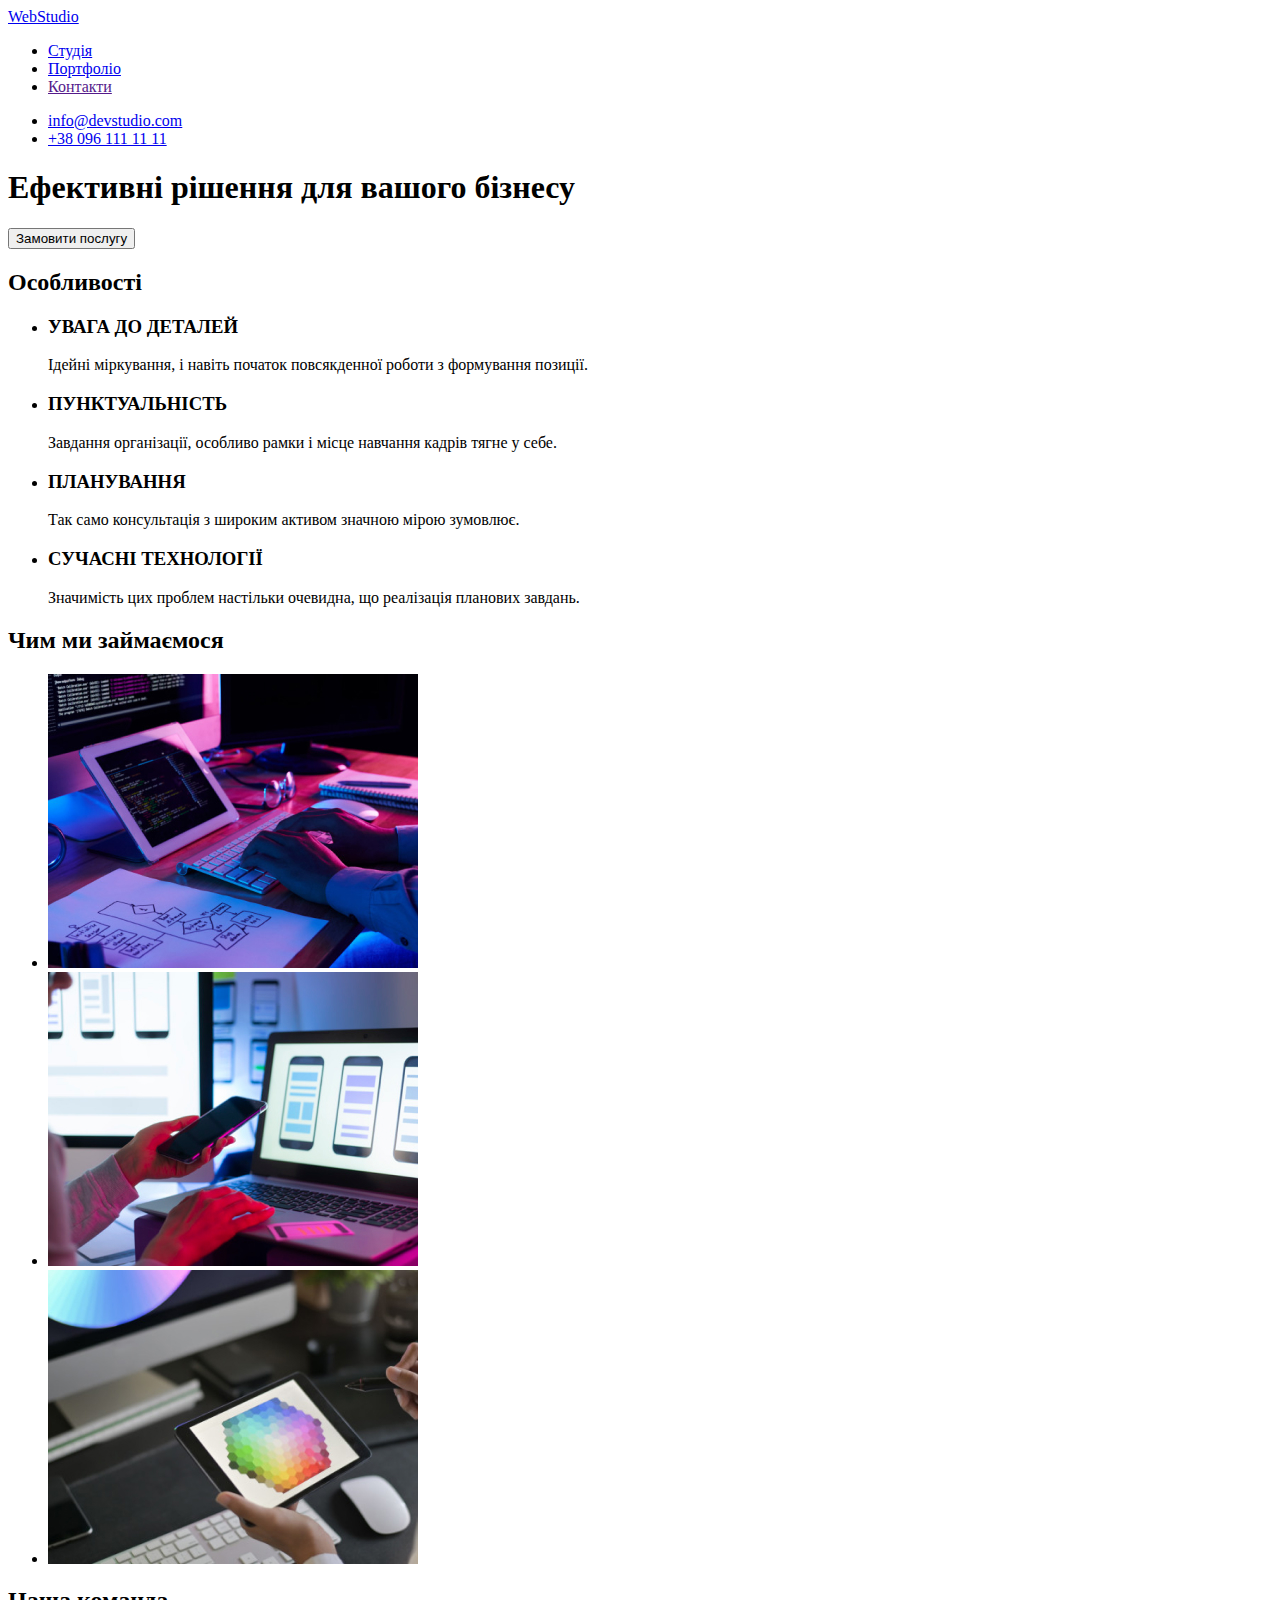
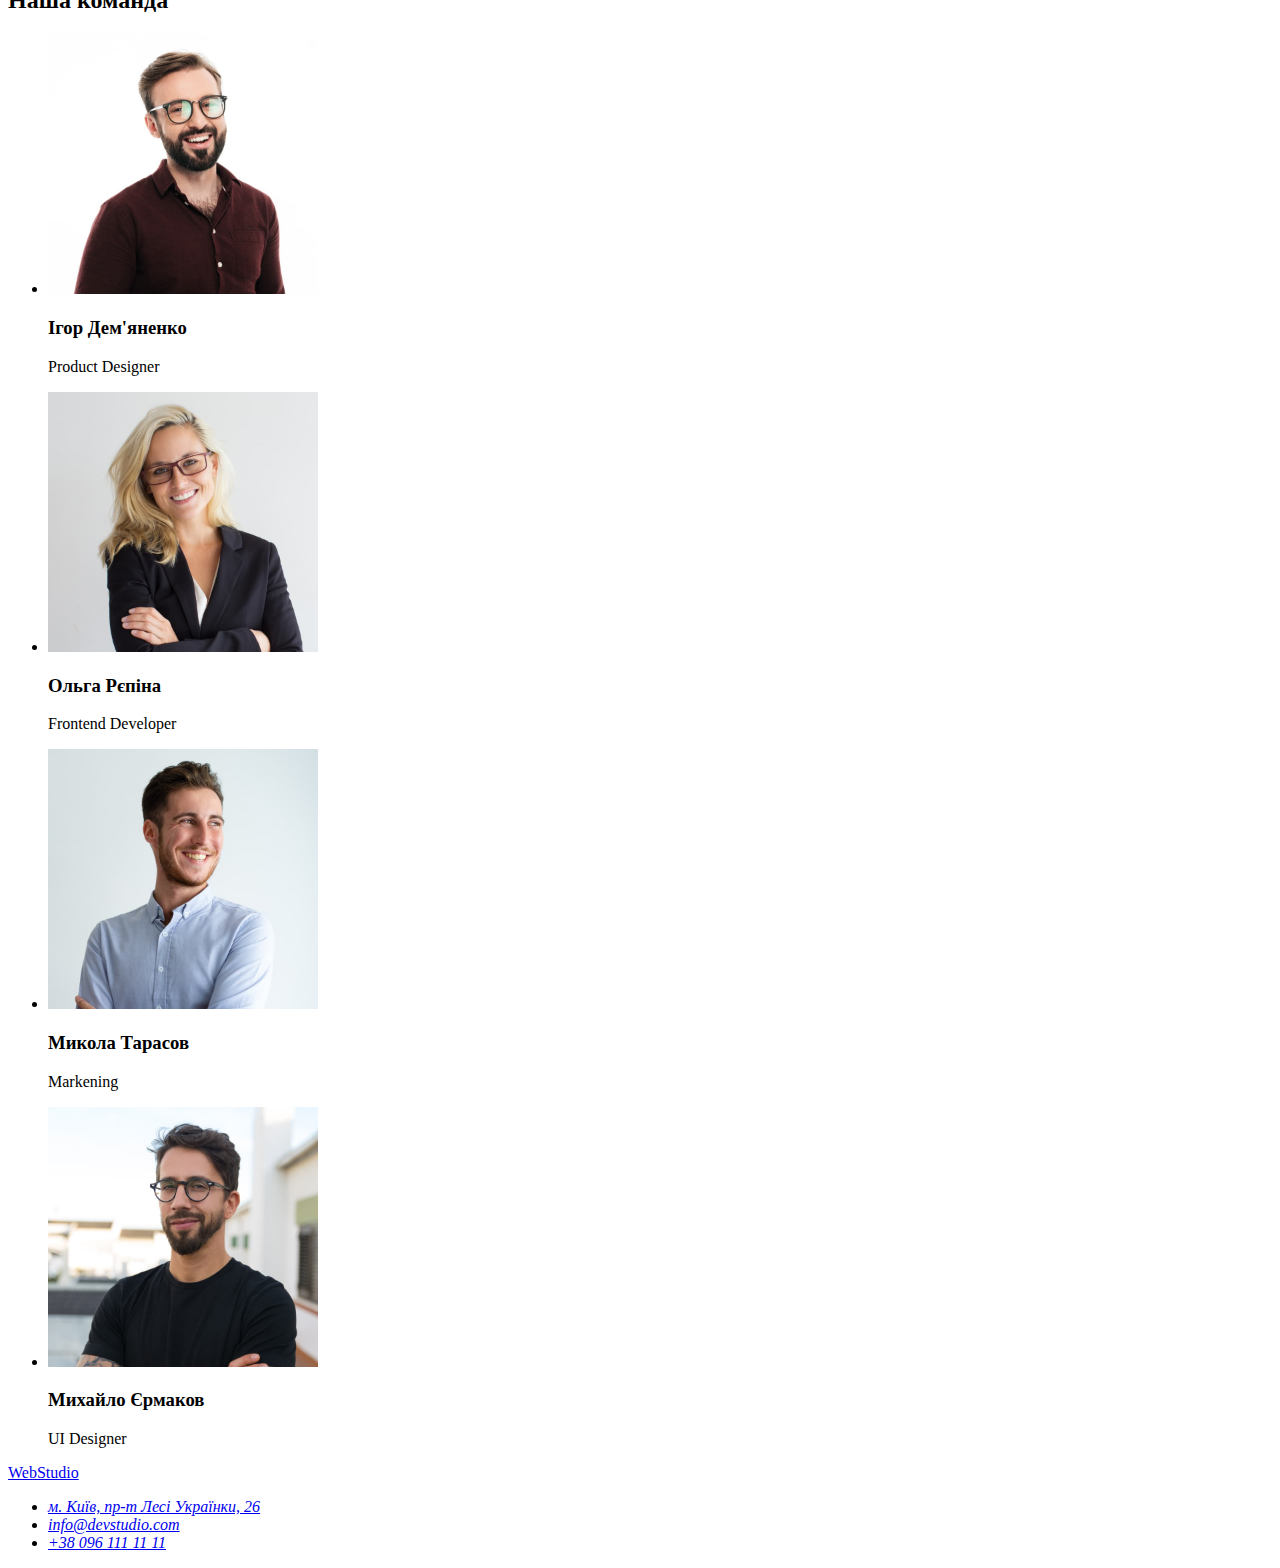
==== index.html @ d113449c "hw-02" ====
<!DOCTYPE html>
<html lang="uk">

<head>
  <meta charset="UTF-8" />
  <meta http-equiv="X-UA-Compatible" content="IE=edge" />
  <meta name="viewport" content="width=device-width, initial-scale=1.0" />
  <title>Web Studio (Version 2.1)</title>
</head>

<body>
  <!--site header-->
  <header>
    <nav>
      <a href="./index.html">WebStudio</a>
      <ul>
        <li><a href="./index.html">Студія</a></li>
        <li><a href="./portfolio.html">Портфоліо</a></li>
        <li><a href="">Контакти</a></li>
      </ul>
    </nav>
    <ul>
      <li><a href="mailto:info@devstudio.com">info@devstudio.com</a></li>
      <li><a href="tel:+380961111111">+38 096 111 11 11</a></li>
    </ul>
  </header>
  <main>
    <!-- Hero -->
    <section>
      <h1>Ефективні рішення для вашого бізнесу</h1>
      <button type="button">Замовити послугу</button>
    </section>
    <!-- Features -->
    <section>
      <h2>Особливості</h2>
      <ul>
        <li>
          <h3>УВАГА ДО ДЕТАЛЕЙ</h3>
          <p>
            Ідейні міркування, і навіть початок повсякденної роботи з
            формування позиції.
          </p>
        </li>
        <li>
          <h3>ПУНКТУАЛЬНІСТЬ</h3>
          <p>
            Завдання організації, особливо рамки і місце навчання кадрів тягне
            у себе.
          </p>
        </li>
        <li>
          <h3>ПЛАНУВАННЯ</h3>
          <p>
            Так само консультація з широким активом значною мірою зумовлює.
          </p>
        </li>
        <li>
          <h3>СУЧАСНІ ТЕХНОЛОГІЇ</h3>
          <p>
            Значимість цих проблем настільки очевидна, що реалізація планових
            завдань.
          </p>
        </li>
      </ul>
    </section>
    <!--What we do-->
    <section>
      <h2>Чим ми займаємося</h2>
      <ul>
        <li>
          <img src="./images/img-1.jpg" alt="Написання коду сайту" width="370">
        </li>
        <li>
          <img src="./images/img-2.jpg" alt="Адаптація сайту під мобільні пристрої" width="370">
        </li>
        <li>
          <img src="./images/img-3.jpg" alt="Адаптивний дизайн сайту" width="370">
        </li>
      </ul>
    </section>
    <!--Our team-->
    <section>
      <h2>Наша команда</h2>
      <ul>
        <li><img src="./images/team-card-1.jpg" alt="Ігор Дем'яненко Product Designer" width="270">
          <h3>Ігор Дем'яненко</h3>
          <p lang="en">Product Designer</p></li>
        <li><img src="./images/team-card-2.jpg" alt="Ольга Рєпіна Frontend Developer" width="270">
          <h3>Ольга Рєпіна</h3>
          <p lang="en">Frontend Developer</p></li>
        <li><img src="./images/team-card-3.jpg" alt="Микола Тарасов Markening" width="270">
          <h3>Микола Тарасов</h3>
          <p lang="en">Markening</p></li>
        <li><img src="./images/team-card-4.jpg" alt="Михайло Єрмаков UI Designer" width="270">
          <h3>Михайло Єрмаков</h3>
          <p lang="en">UI Designer</p></li>
      </ul>
    </section>
  </main>
  <!--Footer-->
  <footer>
    <a href="./index.html">WebStudio</a>
    <address>
      <ul>
        <li>
          <a href="https://goo.gl/maps/3AbPHXzuyrKdPbz98" target="_blank" rel="noreferrer noopener">м. Київ, пр-т Лесі
            Українки, 26</a></li>
        <li>
          <a href="mailto:info@devstudio.com">info@devstudio.com</a>
        </li>
        <li>
          <a href="tel:+380961111111">+38 096 111 11 11</a>
        </li>
      </ul>
    </address>
  </footer>
</body>

</html>
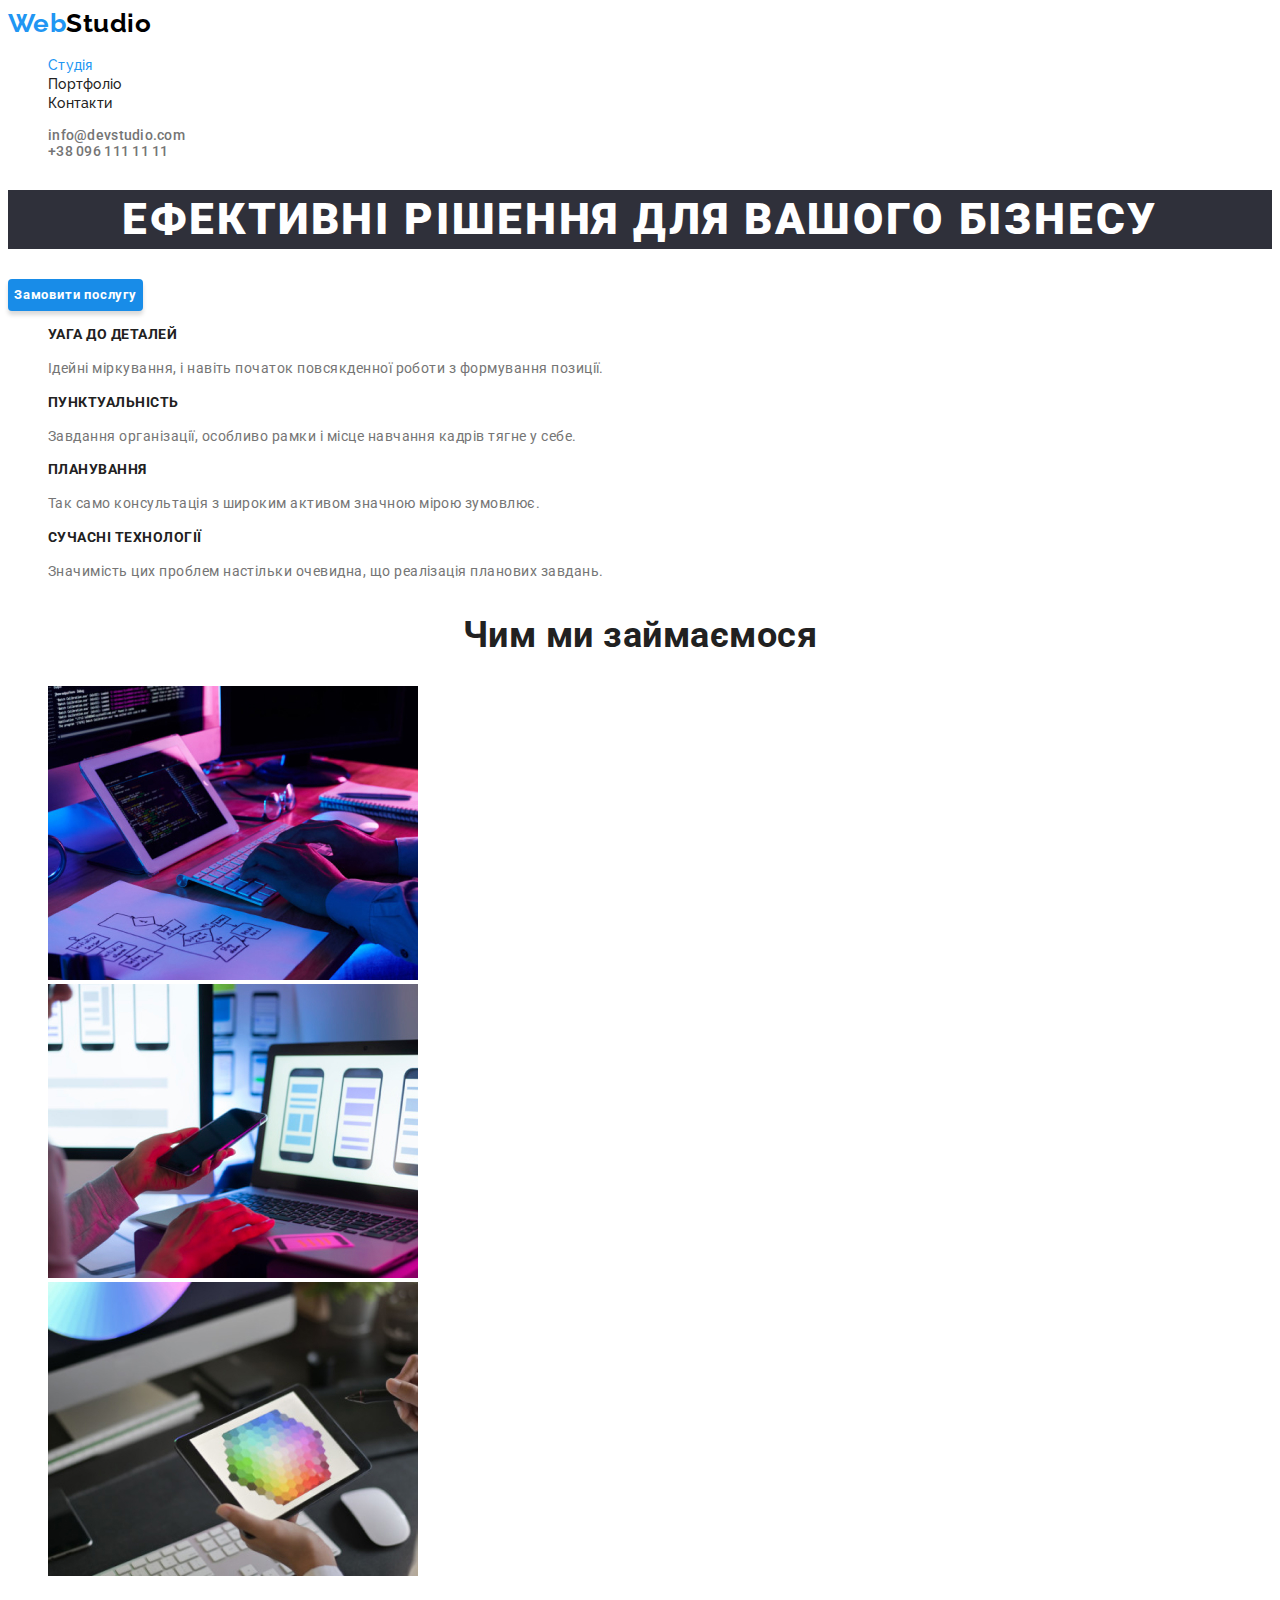
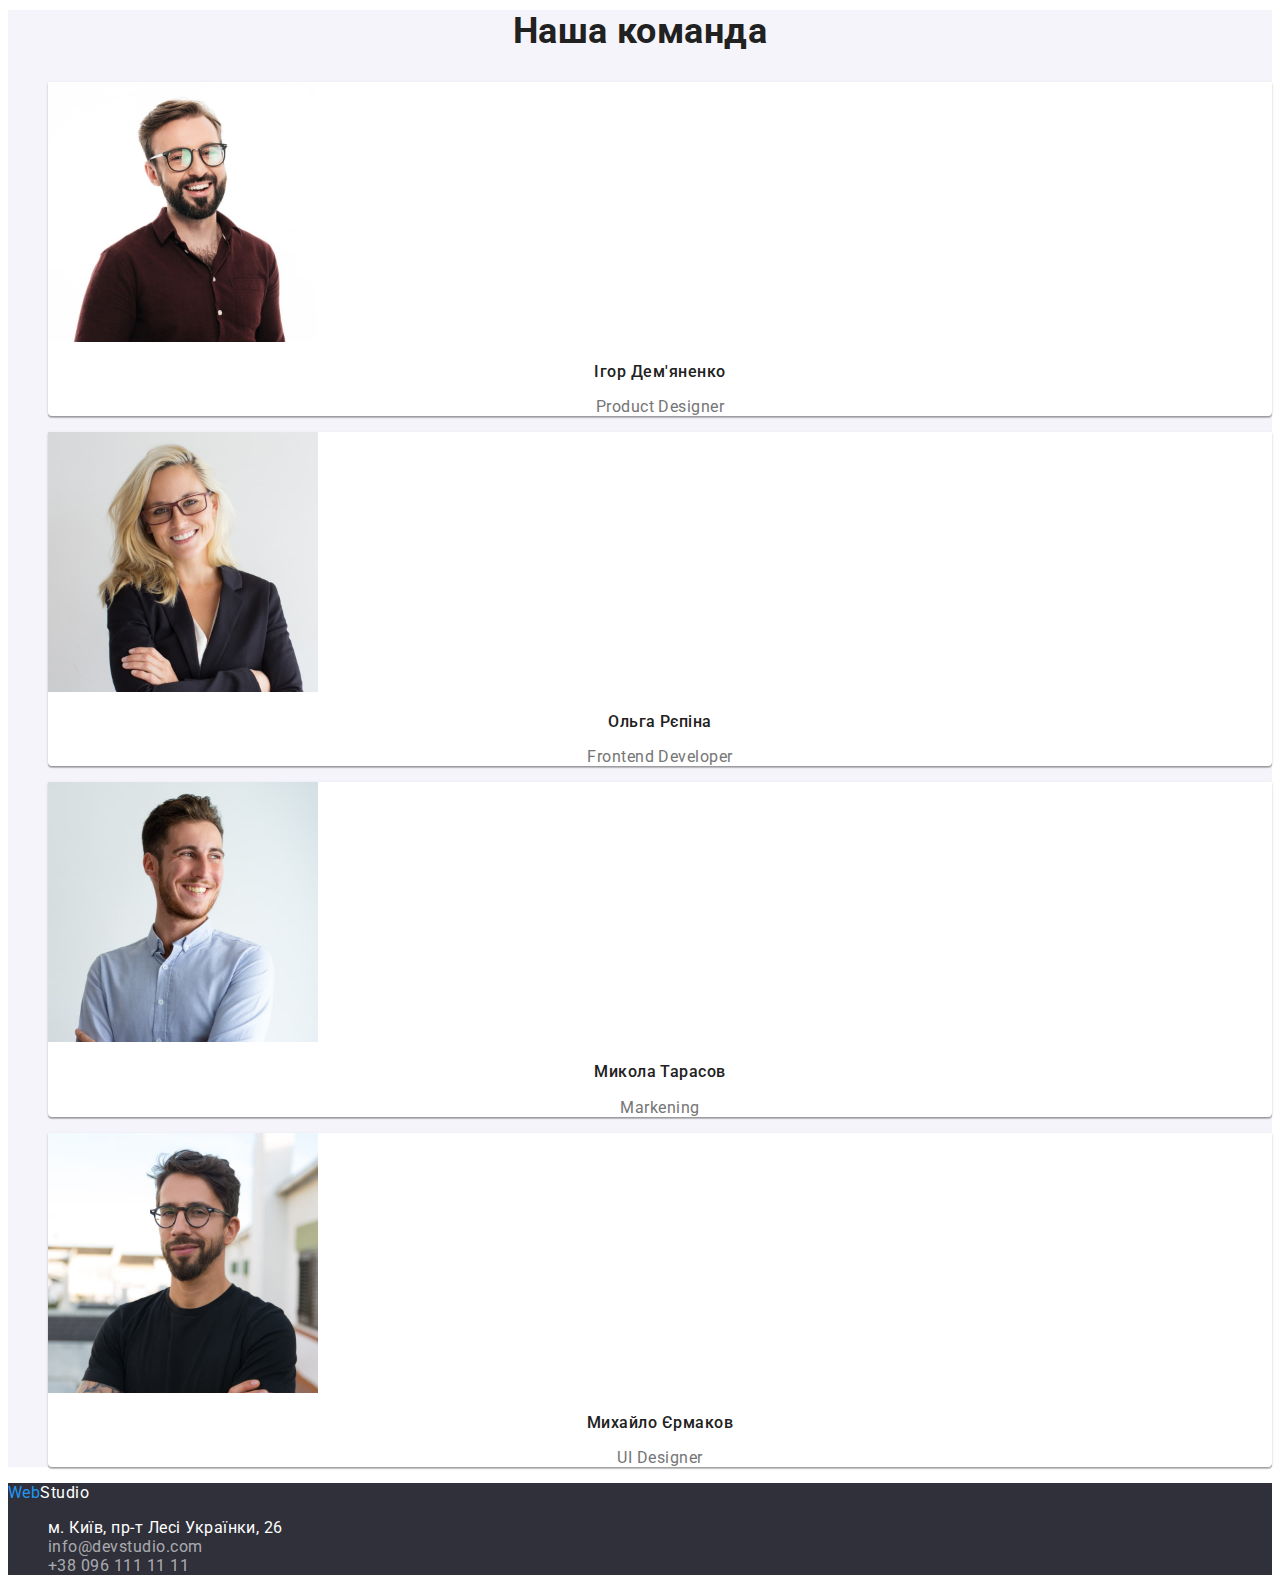
==== commit 20968208: "hw-02 v1.0" ====
--- a/index.html
+++ b/index.html
@@ -1,119 +1,181 @@
 <!DOCTYPE html>
 <html lang="uk">
-
-<head>
-  <meta charset="UTF-8" />
-  <meta http-equiv="X-UA-Compatible" content="IE=edge" />
-  <meta name="viewport" content="width=device-width, initial-scale=1.0" />
-  <title>Web Studio (Version 2.1)</title>
-</head>
-
-<body>
-  <!--site header-->
-  <header>
-    <nav>
-      <a href="./index.html">WebStudio</a>
-      <ul>
-        <li><a href="./index.html">Студія</a></li>
-        <li><a href="./portfolio.html">Портфоліо</a></li>
-        <li><a href="">Контакти</a></li>
-      </ul>
-    </nav>
-    <ul>
-      <li><a href="mailto:info@devstudio.com">info@devstudio.com</a></li>
-      <li><a href="tel:+380961111111">+38 096 111 11 11</a></li>
-    </ul>
-  </header>
-  <main>
-    <!-- Hero -->
-    <section>
-      <h1>Ефективні рішення для вашого бізнесу</h1>
-      <button type="button">Замовити послугу</button>
-    </section>
-    <!-- Features -->
-    <section>
-      <h2>Особливості</h2>
-      <ul>
+  <head>
+    <meta charset="UTF-8" />
+    <meta http-equiv="X-UA-Compatible" content="IE=edge" />
+    <meta name="viewport" content="width=device-width, initial-scale=1.0" />
+    <title>Web Studio (Version 2.1)</title>
+    <link rel="preconnect" href="https://fonts.googleapis.com" />
+    <link rel="preconnect" href="https://fonts.gstatic.com" crossorigin />
+    <link
+      href="https://fonts.googleapis.com/css2?family=Raleway:wght@700&family=Roboto:wght@400;500;700;900&display=swap"
+      rel="stylesheet"
+    />
+    <link rel="stylesheet" href="./css/styles.css" />
+  </head>
+  <body>
+    <!--site header-->
+    <header class="header">
+      <nav class="logo">
+        <a href="./index.html" class="link"
+          >Web<span class="studio">Studio</span></a
+        >
+        <ul class="nav">
+          <li><a href="./index.html" class="link current">Студія</a></li>
+          <li><a href="./portfolio.html" class="link">Портфоліо</a></li>
+          <li><a href="" class="link">Контакти</a></li>
+        </ul>
+      </nav>
+      <ul class="contacts">
         <li>
-          <h3>УВАГА ДО ДЕТАЛЕЙ</h3>
-          <p>
-            Ідейні міркування, і навіть початок повсякденної роботи з
-            формування позиції.
-          </p>
+          <a href="mailto:info@devstudio.com" class="contacts-type link"
+            >info@devstudio.com</a
+          >
         </li>
         <li>
-          <h3>ПУНКТУАЛЬНІСТЬ</h3>
-          <p>
-            Завдання організації, особливо рамки і місце навчання кадрів тягне
-            у себе.
-          </p>
-        </li>
-        <li>
-          <h3>ПЛАНУВАННЯ</h3>
-          <p>
-            Так само консультація з широким активом значною мірою зумовлює.
-          </p>
-        </li>
-        <li>
-          <h3>СУЧАСНІ ТЕХНОЛОГІЇ</h3>
-          <p>
-            Значимість цих проблем настільки очевидна, що реалізація планових
-            завдань.
-          </p>
+          <a href="tel:+380961111111" class="contacts-type link"
+            >+38 096 111 11 11</a
+          >
         </li>
       </ul>
-    </section>
-    <!--What we do-->
-    <section>
-      <h2>Чим ми займаємося</h2>
-      <ul>
-        <li>
-          <img src="./images/img-1.jpg" alt="Написання коду сайту" width="370">
-        </li>
-        <li>
-          <img src="./images/img-2.jpg" alt="Адаптація сайту під мобільні пристрої" width="370">
-        </li>
-        <li>
-          <img src="./images/img-3.jpg" alt="Адаптивний дизайн сайту" width="370">
-        </li>
-      </ul>
-    </section>
-    <!--Our team-->
-    <section>
-      <h2>Наша команда</h2>
-      <ul>
-        <li><img src="./images/team-card-1.jpg" alt="Ігор Дем'яненко Product Designer" width="270">
-          <h3>Ігор Дем'яненко</h3>
-          <p lang="en">Product Designer</p></li>
-        <li><img src="./images/team-card-2.jpg" alt="Ольга Рєпіна Frontend Developer" width="270">
-          <h3>Ольга Рєпіна</h3>
-          <p lang="en">Frontend Developer</p></li>
-        <li><img src="./images/team-card-3.jpg" alt="Микола Тарасов Markening" width="270">
-          <h3>Микола Тарасов</h3>
-          <p lang="en">Markening</p></li>
-        <li><img src="./images/team-card-4.jpg" alt="Михайло Єрмаков UI Designer" width="270">
-          <h3>Михайло Єрмаков</h3>
-          <p lang="en">UI Designer</p></li>
-      </ul>
-    </section>
-  </main>
-  <!--Footer-->
-  <footer>
-    <a href="./index.html">WebStudio</a>
-    <address>
-      <ul>
-        <li>
-          <a href="https://goo.gl/maps/3AbPHXzuyrKdPbz98" target="_blank" rel="noreferrer noopener">м. Київ, пр-т Лесі
-            Українки, 26</a></li>
-        <li>
-          <a href="mailto:info@devstudio.com">info@devstudio.com</a>
-        </li>
-        <li>
-          <a href="tel:+380961111111">+38 096 111 11 11</a>
-        </li>
-      </ul>
-    </address>
-  </footer>
-</body>
-
-</html>+    </header>
+    <main>
+      <!-- Hero -->
+      <section class="hero">
+        <h1 class="title">Ефективні рішення для вашого бізнесу</h1>
+        <button class="button" type="button">Замовити послугу</button>
+      </section>
+      <!-- Features -->
+      <section class="features section">
+        <h2 class="title visually-hidden">Особливості</h2>
+        <ul>
+          <li>
+            <h3 class="subtitle">Уага до деталей</h3>
+            <p class="text">
+              Ідейні міркування, і навіть початок повсякденної роботи з
+              формування позиції.
+            </p>
+          </li>
+          <li>
+            <h3 class="subtitle">Пунктуальність</h3>
+            <p class="text">
+              Завдання організації, особливо рамки і місце навчання кадрів тягне
+              у себе.
+            </p>
+          </li>
+          <li>
+            <h3 class="subtitle">Планування</h3>
+            <p class="text">
+              Так само консультація з широким активом значною мірою зумовлює.
+            </p>
+          </li>
+          <li>
+            <h3 class="subtitle">Сучасні технології</h3>
+            <p class="text">
+              Значимість цих проблем настільки очевидна, що реалізація планових
+              завдань.
+            </p>
+          </li>
+        </ul>
+      </section>
+      <!--What we do-->
+      <section class="activity section">
+        <h2 class="title">Чим ми займаємося</h2>
+        <ul>
+          <li class="img-bg">
+            <img
+              src="./images/img-1.jpg"
+              alt="Написання коду сайту"
+              width="370"
+            />
+          </li>
+          <li class="img-bg">
+            <img
+              src="./images/img-2.jpg"
+              alt="Адаптація сайту під мобільні пристрої"
+              width="370"
+            />
+          </li>
+          <li class="img-bg">
+            <img
+              src="./images/img-3.jpg"
+              alt="Адаптивний дизайн сайту"
+              width="370"
+            />
+          </li>
+        </ul>
+      </section>
+      <!--Our team-->
+      <section class="team section">
+        <h2 class="title">Наша команда</h2>
+        <ul>
+          <li class="card-bg">
+            <img
+              src="./images/team-card-1.jpg"
+              alt="Ігор Дем'яненко Product Designer"
+              width="270"
+            />
+            <h3 class="person">Ігор Дем'яненко</h3>
+            <p class="profession" lang="en">Product Designer</p>
+          </li>
+          <li class="card-bg">
+            <img
+              src="./images/team-card-2.jpg"
+              alt="Ольга Рєпіна Frontend Developer"
+              width="270"
+            />
+            <h3 class="person">Ольга Рєпіна</h3>
+            <p class="profession" lang="en">Frontend Developer</p>
+          </li>
+          <li class="card-bg">
+            <img
+              src="./images/team-card-3.jpg"
+              alt="Микола Тарасов Markening"
+              width="270"
+            />
+            <h3 class="person">Микола Тарасов</h3>
+            <p class="profession" lang="en">Markening</p>
+          </li>
+          <li class="card-bg">
+            <img
+              src="./images/team-card-4.jpg"
+              alt="Михайло Єрмаков UI Designer"
+              width="270"
+            />
+            <h3 class="person">Михайло Єрмаков</h3>
+            <p class="profession" lang="en">UI Designer</p>
+          </li>
+        </ul>
+      </section>
+    </main>
+    <!--Footer-->
+    <footer class="footer">
+      <a href="./index.html" class="logo link"
+        >Web<span class="studio">Studio</span></a
+      >
+      <address class="font-style">
+        <ul class="contacts">
+          <li>
+            <a
+              href="https://goo.gl/maps/3AbPHXzuyrKdPbz98"
+              target="_blank"
+              rel="noreferrer noopener"
+              class="adress link"
+              >м. Київ, пр-т Лесі Українки, 26</a
+            >
+          </li>
+          <li>
+            <a href="mailto:info@devstudio.com" class="contacts-type link"
+              >info@devstudio.com</a
+            >
+          </li>
+          <li>
+            <a href="tel:+380961111111" class="contacts-type link"
+              >+38 096 111 11 11</a
+            >
+          </li>
+        </ul>
+      </address>
+    </footer>
+  </body>
+</html>
--- a/css/styles.css
+++ b/css/styles.css
@@ -0,0 +1,245 @@
+:root {
+  --primery-text-color: #757575;
+  --primery-black-color: #212121;
+  --header-logo-black-color: #000000;
+  --primery-white-color: #ffffff;
+  --accent-color: #2196f3;
+  --footer-contacts-color: rgba(255, 255, 255, 0.6);
+  --primery-background-color: #f5f5f5;
+  --background-color: #2f303a;
+  --background-white-color: #ffffff;
+  --background-team-button-color: #f5f4fa;
+}
+
+body {
+  font-family: "Roboto", sans-serif;
+  letter-spacing: 0.03em;
+  background-color: var(--background-white-color);
+  color: var(--primery-text-color);
+}
+
+.link {
+  text-decoration: none;
+}
+
+.nav .link.current {
+  color: var(--accent-color);
+}
+
+ul {
+  list-style-type: none;
+}
+
+/* header */
+.header .studio {
+  color: var(--header-logo-black-color);
+}
+
+.header .contacts-type {
+  color: var(--primery-text-color);
+}
+
+.logo .link {
+  font-family: "Raleway";
+  font-weight: 700;
+  font-size: 26px;
+  line-height: 1.2;
+
+  color: var(--accent-color);
+}
+
+.nav .link,
+.header .contacts {
+  font-weight: 500;
+  font-size: 14px;
+  line-height: 1.14;
+  letter-spacing: 0.02em;
+}
+
+.nav .link {
+  color: var(--primery-black-color);
+}
+
+.header .link:hover,
+.header .link:focus,
+.header .link > .studio:hover,
+.header .link > .studio:focus {
+  color: var(--accent-color);
+}
+
+/* hero */
+.hero .title {
+  font-weight: 900;
+  font-size: 44px;
+  line-height: 1.36;
+  text-align: center;
+  letter-spacing: 0.06em;
+  text-transform: uppercase;
+
+  color: var(--primery-white-color);
+  background-color: var(--background-color);
+}
+
+.hero .button {
+  cursor: pointer;
+  border: none;
+  font-family: inherit;
+  font-weight: 700;
+  font-size: 1.9;
+  line-height: 30px;
+  display: flex;
+  align-items: center;
+  text-align: center;
+  letter-spacing: 0.06em;
+
+  color: var(--primery-white-color);
+  background-color: #188ce8;
+  box-shadow: 0px 4px 4px rgba(0, 0, 0, 0.15);
+  border-radius: 4px;
+}
+
+.hero .button:hover,
+.hero .button:focus {
+  color: var(--accent-color);
+}
+
+/* section */
+.section .title {
+  font-weight: 700;
+  font-size: 36px;
+  line-height: 1.17;
+  text-align: center;
+
+  color: var(--primery-black-color);
+}
+
+.visually-hidden {
+  position: absolute;
+  white-space: nowrap;
+  width: 1px;
+  height: 1px;
+  overflow: hidden;
+  border: 0;
+  padding: 0;
+  clip: rect(0 0 0 0);
+  clip-path: inset(50%);
+  margin: -1px;
+}
+
+.features .subtitle {
+  font-weight: 700;
+  font-size: 14px;
+  line-height: 1.14;
+  text-transform: uppercase;
+
+  color: var(--primery-black-color);
+}
+
+.features .text {
+  font-weight: 400;
+  font-size: 14px;
+  line-height: 1.7;
+}
+
+.team.section {
+  background-color: var(--background-team-button-color);
+}
+
+.team .person {
+  font-weight: 500;
+  font-size: 16px;
+  line-height: 1.2;
+  text-align: center;
+
+  color: var(--primery-black-color);
+}
+
+.team .profession {
+  font-weight: 400;
+  font-size: 16px;
+  line-height: 1.2;
+  text-align: center;
+}
+
+.feature .img-bg,
+.team .card-bg {
+  background: var(--background-white-color);
+  box-shadow: 0px 1px 3px rgba(0, 0, 0, 0.12), 0px 1px 1px rgba(0, 0, 0, 0.14),
+    0px 2px 1px rgba(0, 0, 0, 0.2);
+  border-radius: 0px 0px 4px 4px;
+}
+
+/* footer */
+.font-style {
+  font-style: normal;
+}
+
+.footer {
+  background-color: var(--background-color);
+}
+
+.footer .logo {
+  color: var(--accent-color);
+}
+
+.footer .studio {
+  color: var(--primery-white-color);
+}
+
+.footer .adress {
+  color: var(--primery-white-color);
+}
+
+.footer .contacts-type {
+  color: var(--footer-contacts-color);
+}
+
+.footer .studio:hover,
+.footer .studio:focus,
+.footer .link:hover,
+.footer .link:focus {
+  color: var(--accent-color);
+}
+
+.portfolio .button {
+  cursor: pointer;
+  border: none;
+  font-family: inherit;
+  font-weight: 500;
+  font-size: 16px;
+  line-height: 1.6;
+  text-align: center;
+
+  color: var(--primery-black-color);
+  background: var(--background-team-button-color);
+  border-radius: 4px;
+}
+
+.portfolio .button:hover,
+.portfolio .button:focus {
+  color: var(--primery-white-color);
+  background-color: var(--accent-color);
+  box-shadow: 0px 3px 1px rgba(0, 0, 0, 0.1), 0px 1px 2px rgba(0, 0, 0, 0.08),
+    0px 2px 2px rgba(0, 0, 0, 0.12);
+  border-radius: 4px;
+}
+
+.portfolio .title {
+  font-weight: 700;
+  font-size: 18px;
+  line-height: 2;
+  letter-spacing: 0.06em;
+
+  color: var(--primery-black-color);
+}
+
+.portfolio .text {
+  font-weight: 400;
+  font-size: 16px;
+  line-height: 1.9;
+}
+
+.portfolio .img-border {
+  background: var(--background-white-color);
+  border: 1px solid #eeeeee;
+}
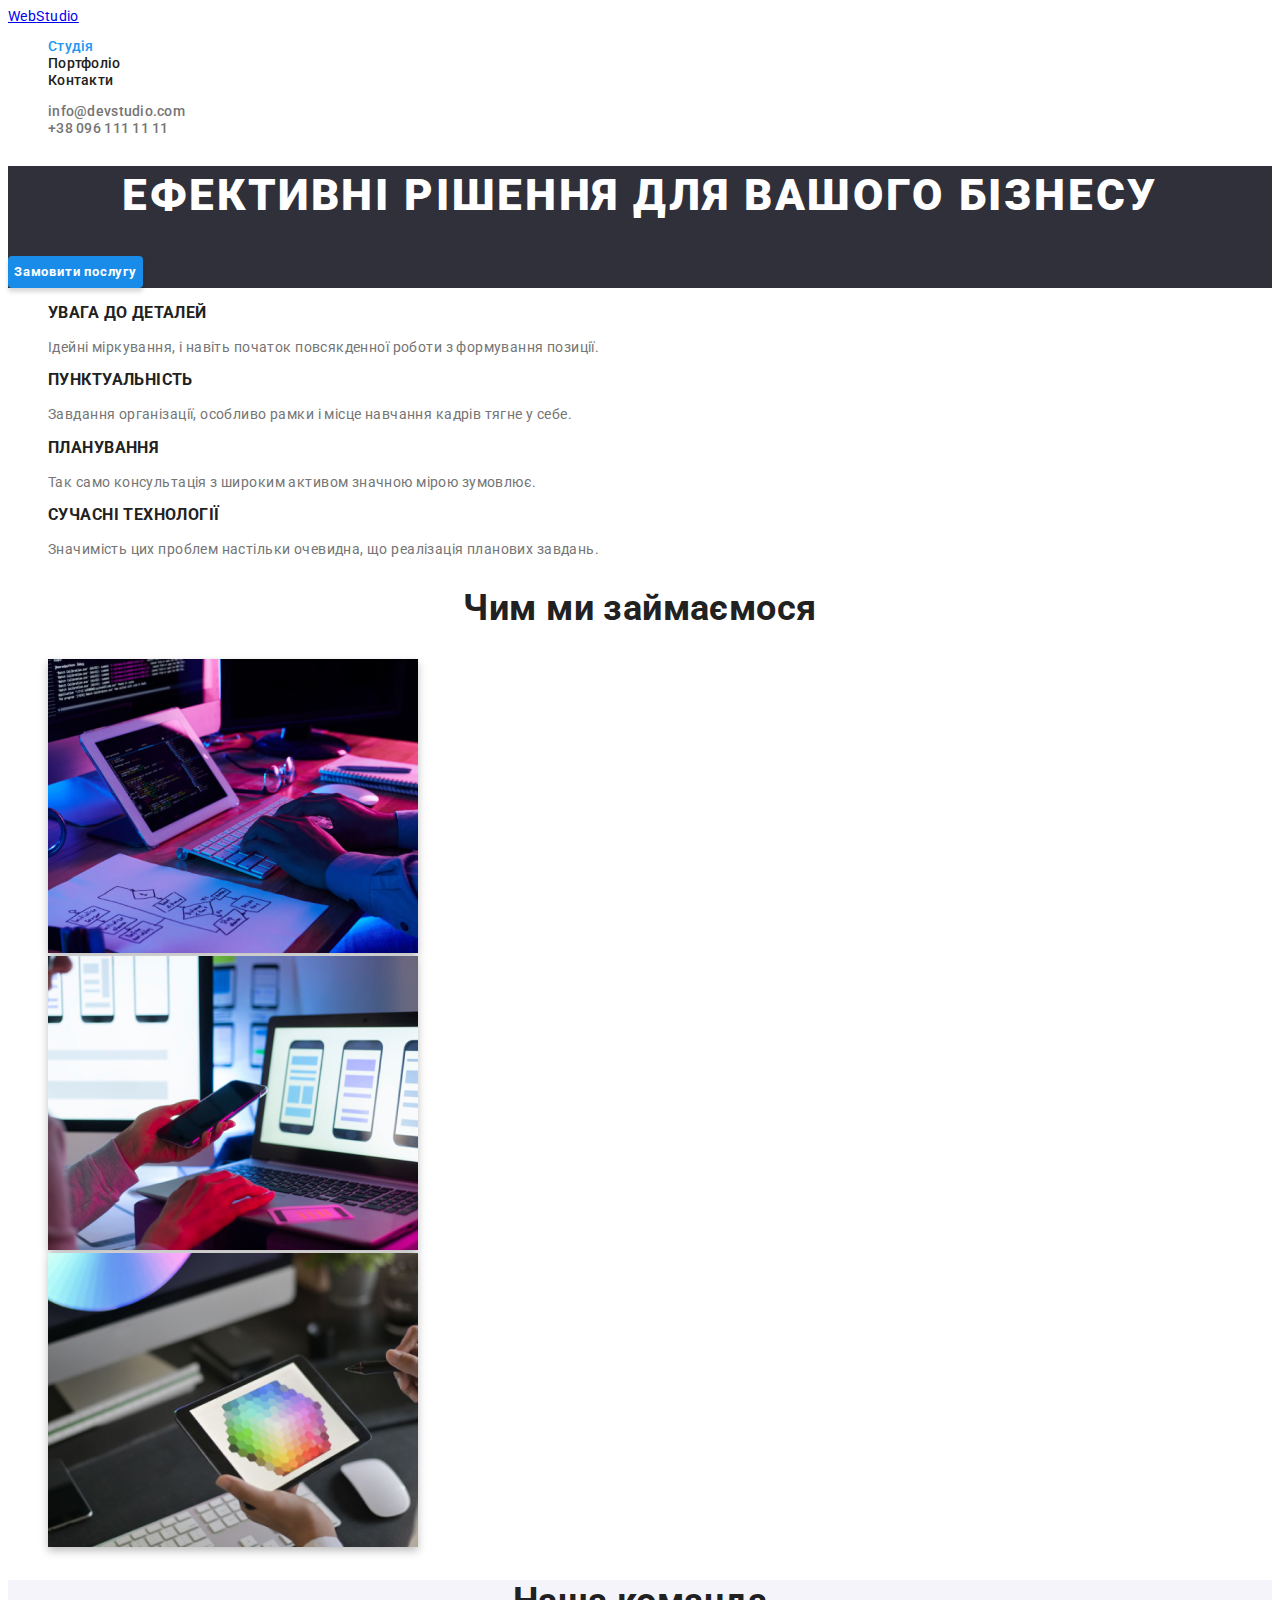
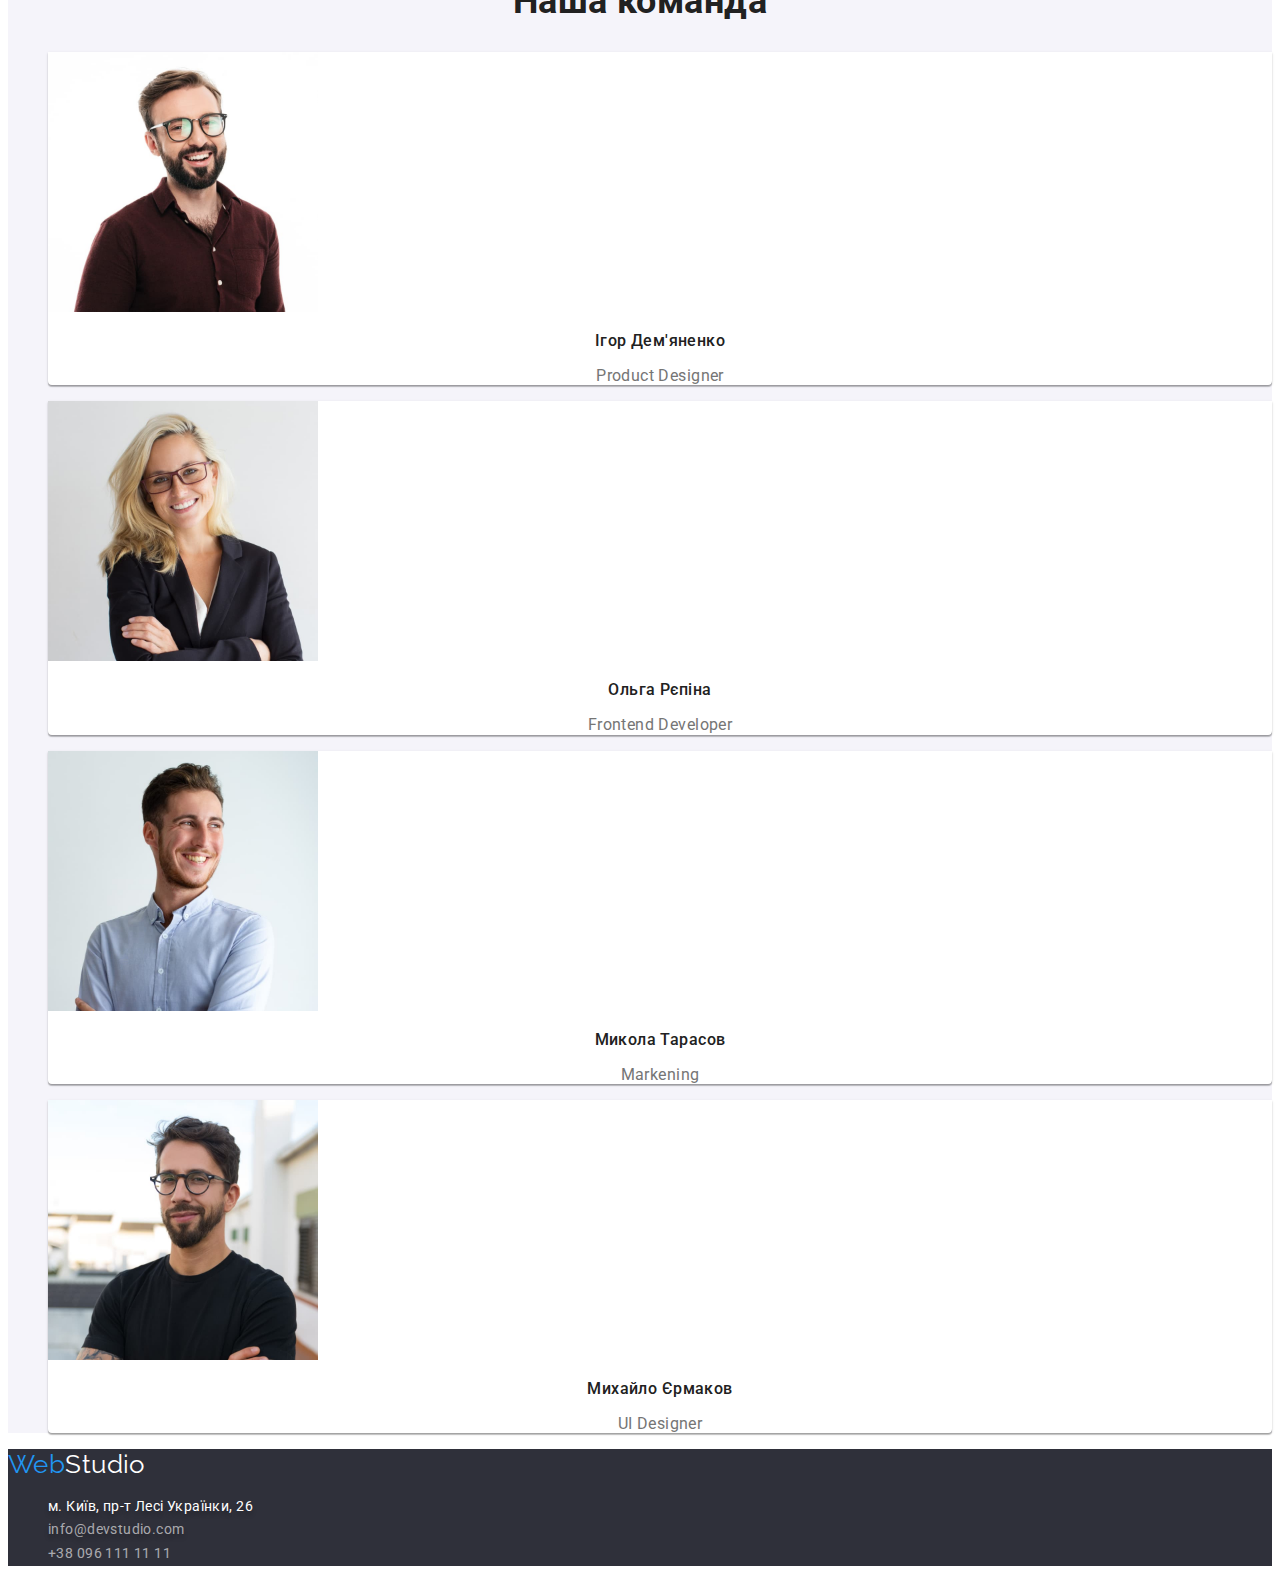
==== commit 0861ba7c: "hw-02 v.1.1" ====
--- a/index.html
+++ b/index.html
@@ -14,64 +14,59 @@
     <link rel="stylesheet" href="./css/styles.css" />
   </head>
   <body>
-    <!--site header-->
     <header class="header">
       <nav class="logo">
         <a href="./index.html" class="link"
           >Web<span class="studio">Studio</span></a
         >
         <ul class="nav">
-          <li><a href="./index.html" class="link current">Студія</a></li>
-          <li><a href="./portfolio.html" class="link">Портфоліо</a></li>
-          <li><a href="" class="link">Контакти</a></li>
+          <li><a href="./index.html" class="nav-link current">Студія</a></li>
+          <li><a href="./portfolio.html" class="nav-link">Портфоліо</a></li>
+          <li><a href="" class="nav-link">Контакти</a></li>
         </ul>
       </nav>
       <ul class="contacts">
         <li>
-          <a href="mailto:info@devstudio.com" class="contacts-type link"
-            >info@devstudio.com</a
-          >
+          <a href="mailto:info@devstudio.com" class="contacts-link">info@devstudio.com</a>
         </li>
         <li>
-          <a href="tel:+380961111111" class="contacts-type link"
-            >+38 096 111 11 11</a
-          >
+          <a href="tel:+380961111111" class="contacts-link">+38 096 111 11 11</a>
         </li>
       </ul>
     </header>
     <main>
       <!-- Hero -->
       <section class="hero">
-        <h1 class="title">Ефективні рішення для вашого бізнесу</h1>
-        <button class="button" type="button">Замовити послугу</button>
+        <h1 class="hero-title">Ефективні рішення для вашого бізнесу</h1>
+        <button class="hero-button" type="button">Замовити послугу</button>
       </section>
       <!-- Features -->
-      <section class="features section">
-        <h2 class="title visually-hidden">Особливості</h2>
+      <section class="features">
+        <h2 class="feature-title visually-hidden">Особливості</h2>
         <ul>
           <li>
-            <h3 class="subtitle">Уага до деталей</h3>
-            <p class="text">
+            <h3 class="feature-subtitle">Увага до деталей</h3>
+            <p class="feature-text">
               Ідейні міркування, і навіть початок повсякденної роботи з
               формування позиції.
             </p>
           </li>
           <li>
-            <h3 class="subtitle">Пунктуальність</h3>
-            <p class="text">
+            <h3 class="feature-subtitle">Пунктуальність</h3>
+            <p class="feature-text">
               Завдання організації, особливо рамки і місце навчання кадрів тягне
               у себе.
             </p>
           </li>
           <li>
-            <h3 class="subtitle">Планування</h3>
-            <p class="text">
+            <h3 class="feature-subtitle">Планування</h3>
+            <p class="feature-text">
               Так само консультація з широким активом значною мірою зумовлює.
             </p>
           </li>
           <li>
-            <h3 class="subtitle">Сучасні технології</h3>
-            <p class="text">
+            <h3 class="feature-subtitle">Сучасні технології</h3>
+            <p class="feature-text">
               Значимість цих проблем настільки очевидна, що реалізація планових
               завдань.
             </p>
@@ -79,24 +74,24 @@
         </ul>
       </section>
       <!--What we do-->
-      <section class="activity section">
-        <h2 class="title">Чим ми займаємося</h2>
-        <ul>
-          <li class="img-bg">
+      <section class="activity">
+        <h2 class="activity-title">Чим ми займаємося</h2>
+        <ul class="activity-list">
+          <li class="activity-item">
             <img
               src="./images/img-1.jpg"
               alt="Написання коду сайту"
               width="370"
             />
           </li>
-          <li class="img-bg">
+          <li class="activity-item">
             <img
               src="./images/img-2.jpg"
               alt="Адаптація сайту під мобільні пристрої"
               width="370"
             />
           </li>
-          <li class="img-bg">
+          <li class="activity-item">
             <img
               src="./images/img-3.jpg"
               alt="Адаптивний дизайн сайту"
@@ -106,8 +101,8 @@
         </ul>
       </section>
       <!--Our team-->
-      <section class="team section">
-        <h2 class="title">Наша команда</h2>
+      <section class="team">
+        <h2 class="team-title">Наша команда</h2>
         <ul>
           <li class="card-bg">
             <img
@@ -115,8 +110,8 @@
               alt="Ігор Дем'яненко Product Designer"
               width="270"
             />
-            <h3 class="person">Ігор Дем'яненко</h3>
-            <p class="profession" lang="en">Product Designer</p>
+            <h3 class="team-person">Ігор Дем'яненко</h3>
+            <p class="team-profession" lang="en">Product Designer</p>
           </li>
           <li class="card-bg">
             <img
@@ -124,8 +119,8 @@
               alt="Ольга Рєпіна Frontend Developer"
               width="270"
             />
-            <h3 class="person">Ольга Рєпіна</h3>
-            <p class="profession" lang="en">Frontend Developer</p>
+            <h3 class="team-person">Ольга Рєпіна</h3>
+            <p class="team-profession" lang="en">Frontend Developer</p>
           </li>
           <li class="card-bg">
             <img
@@ -133,8 +128,8 @@
               alt="Микола Тарасов Markening"
               width="270"
             />
-            <h3 class="person">Микола Тарасов</h3>
-            <p class="profession" lang="en">Markening</p>
+            <h3 class="team-person">Микола Тарасов</h3>
+            <p class="team-profession" lang="en">Markening</p>
           </li>
           <li class="card-bg">
             <img
@@ -142,35 +137,35 @@
               alt="Михайло Єрмаков UI Designer"
               width="270"
             />
-            <h3 class="person">Михайло Єрмаков</h3>
-            <p class="profession" lang="en">UI Designer</p>
+            <h3 class="team-person">Михайло Єрмаков</h3>
+            <p class="team-profession" lang="en">UI Designer</p>
           </li>
         </ul>
       </section>
     </main>
     <!--Footer-->
     <footer class="footer">
-      <a href="./index.html" class="logo link"
-        >Web<span class="studio">Studio</span></a
+      <a href="./index.html" class="footer-logo"
+        >Web<span class="footer-studio">Studio</span></a
       >
-      <address class="font-style">
+      <address class="adress-style">
         <ul class="contacts">
           <li>
             <a
               href="https://goo.gl/maps/3AbPHXzuyrKdPbz98"
               target="_blank"
               rel="noreferrer noopener"
-              class="adress link"
+              class="adress-link"
               >м. Київ, пр-т Лесі Українки, 26</a
             >
           </li>
           <li>
-            <a href="mailto:info@devstudio.com" class="contacts-type link"
+            <a href="mailto:info@devstudio.com" class="adress-mail"
               >info@devstudio.com</a
             >
           </li>
           <li>
-            <a href="tel:+380961111111" class="contacts-type link"
+            <a href="tel:+380961111111" class="adress-phone"
               >+38 096 111 11 11</a
             >
           </li>
--- a/css/styles.css
+++ b/css/styles.css
@@ -12,105 +12,19 @@
 }
 
 body {
+  font-size: 14px;
   font-family: "Roboto", sans-serif;
   letter-spacing: 0.03em;
   background-color: var(--background-white-color);
   color: var(--primery-text-color);
 }
 
-.link {
-  text-decoration: none;
-}
-
-.nav .link.current {
+.current {
   color: var(--accent-color);
 }
 
 ul {
   list-style-type: none;
-}
-
-/* header */
-.header .studio {
-  color: var(--header-logo-black-color);
-}
-
-.header .contacts-type {
-  color: var(--primery-text-color);
-}
-
-.logo .link {
-  font-family: "Raleway";
-  font-weight: 700;
-  font-size: 26px;
-  line-height: 1.2;
-
-  color: var(--accent-color);
-}
-
-.nav .link,
-.header .contacts {
-  font-weight: 500;
-  font-size: 14px;
-  line-height: 1.14;
-  letter-spacing: 0.02em;
-}
-
-.nav .link {
-  color: var(--primery-black-color);
-}
-
-.header .link:hover,
-.header .link:focus,
-.header .link > .studio:hover,
-.header .link > .studio:focus {
-  color: var(--accent-color);
-}
-
-/* hero */
-.hero .title {
-  font-weight: 900;
-  font-size: 44px;
-  line-height: 1.36;
-  text-align: center;
-  letter-spacing: 0.06em;
-  text-transform: uppercase;
-
-  color: var(--primery-white-color);
-  background-color: var(--background-color);
-}
-
-.hero .button {
-  cursor: pointer;
-  border: none;
-  font-family: inherit;
-  font-weight: 700;
-  font-size: 1.9;
-  line-height: 30px;
-  display: flex;
-  align-items: center;
-  text-align: center;
-  letter-spacing: 0.06em;
-
-  color: var(--primery-white-color);
-  background-color: #188ce8;
-  box-shadow: 0px 4px 4px rgba(0, 0, 0, 0.15);
-  border-radius: 4px;
-}
-
-.hero .button:hover,
-.hero .button:focus {
-  color: var(--accent-color);
-}
-
-/* section */
-.section .title {
-  font-weight: 700;
-  font-size: 36px;
-  line-height: 1.17;
-  text-align: center;
-
-  color: var(--primery-black-color);
 }
 
 .visually-hidden {
@@ -126,26 +40,135 @@
   margin: -1px;
 }
 
-.features .subtitle {
+/* header */
+
+/* header logo */
+.header-logo {
+  font-family: "Raleway";
+  font-size: 26px;
+  line-height: 1.2;
+  text-decoration: none;
+
+  color: var(--accent-color);
+}
+
+.header-studio {
+  color: var(--header-logo-black-color);
+}
+
+/* nav */
+.nav-link,
+.contacts-link {
+  font-weight: 500;
+  line-height: 1.14;
+  letter-spacing: 0.02em;
+  text-decoration: none;
+
+  color: var(--primery-text-color);
+}
+
+.nav-link {
+  color: var(--primery-black-color);
+}
+
+.nav-link.current {
+  color: var(--accent-color);
+}
+
+.nav-link:hover,
+.nav-link:focus,
+.contacts-link:hover,
+.contacts-link:focus {
+  color: var(--accent-color);
+}
+
+/* hero */
+.hero {
+  background-color: var(--background-color);
+}
+
+.hero-title {
+  font-weight: 900;
+  font-size: 44px;
+  line-height: 1.36;
+  text-align: center;
+  letter-spacing: 0.06em;
+  text-transform: uppercase;
+
+  color: var(--primery-white-color);
+}
+
+.hero-button {
+  cursor: pointer;
+  border: none;
+  font-family: inherit;
   font-weight: 700;
-  font-size: 14px;
+  font-size: 1.9;
+  line-height: 30px;
+  display: flex;
+  align-items: center;
+  text-align: center;
+  letter-spacing: 0.06em;
+
+  color: var(--primery-white-color);
+  background-color: #188ce8;
+  box-shadow: 0px 4px 4px rgba(0, 0, 0, 0.15);
+  border-radius: 4px;
+}
+
+.hero-button:hover,
+.hero-button:focus {
+  color: var(--accent-color);
+}
+
+/* feature */
+.feature-title {
+  font-size: 36px;
+  line-height: 1.17;
+  text-align: center;
+
+  color: var(--primery-black-color);
+}
+
+.feature-subtitle {
   line-height: 1.14;
   text-transform: uppercase;
 
   color: var(--primery-black-color);
 }
 
-.features .text {
-  font-weight: 400;
-  font-size: 14px;
+.features-text {
   line-height: 1.7;
 }
 
-.team.section {
+/* activity */
+.activity-title {
+  font-size: 36px;
+  line-height: 1.17;
+  text-align: center;
+
+  color: var(--primery-black-color);
+  }
+
+.activity-item {
+  mix-blend-mode: normal;
+  filter: drop-shadow(0px 4px 4px rgba(0, 0, 0, 0.25));
+}
+
+/* team */
+.team {
   background-color: var(--background-team-button-color);
 }
 
-.team .person {
+.team-title {
+  font-size: 36px;
+  line-height: 1.17;
+  text-align: center;
+
+  color: var(--primery-black-color);
+}
+
+.team-person {
   font-weight: 500;
   font-size: 16px;
   line-height: 1.2;
@@ -154,23 +177,21 @@
   color: var(--primery-black-color);
 }
 
-.team .profession {
-  font-weight: 400;
-  font-size: 16px;
-  line-height: 1.2;
-  text-align: center;
-}
-
-.feature .img-bg,
-.team .card-bg {
-  background: var(--background-white-color);
+.team-profession {
+  font-size: 16px;
+  line-height: 1.2;
+  text-align: center;
+}
+
+.card-bg {
+  background: #ffffff;
   box-shadow: 0px 1px 3px rgba(0, 0, 0, 0.12), 0px 1px 1px rgba(0, 0, 0, 0.14),
     0px 2px 1px rgba(0, 0, 0, 0.2);
   border-radius: 0px 0px 4px 4px;
 }
 
 /* footer */
-.font-style {
+.adress-style {
   font-style: normal;
 }
 
@@ -178,30 +199,45 @@
   background-color: var(--background-color);
 }
 
-.footer .logo {
-  color: var(--accent-color);
-}
-
-.footer .studio {
-  color: var(--primery-white-color);
-}
-
-.footer .adress {
-  color: var(--primery-white-color);
-}
-
-.footer .contacts-type {
-  color: var(--footer-contacts-color);
-}
-
-.footer .studio:hover,
-.footer .studio:focus,
-.footer .link:hover,
-.footer .link:focus {
-  color: var(--accent-color);
-}
-
-.portfolio .button {
+.footer-logo {
+  font-family: "Raleway";
+  font-size: 26px;
+  line-height: 1.2;
+  text-decoration: none;
+
+  color: var(--accent-color);
+}
+
+.footer-studio {
+  color: var(--primery-white-color);
+}
+
+.adress-link,
+.adress-mail,
+.adress-phone {
+  line-height: 1.7;
+  text-decoration: none;
+  
+  color: rgba(255, 255, 255, 0.6);
+}
+
+.adress-link {
+  color: var(--primery-white-color);
+}
+
+.adress-link,
+.adress-mail {
+  text-shadow: 0px 4px 4px rgba(0, 0, 0, 0.25);
+}
+
+/* portfolio */
+.portfolio-title {
+  font-size: 18px;
+  line-height: 2;
+  letter-spacing: 0.06em;
+}
+
+.portfolio-button {
   cursor: pointer;
   border: none;
   font-family: inherit;
@@ -215,31 +251,29 @@
   border-radius: 4px;
 }
 
-.portfolio .button:hover,
-.portfolio .button:focus {
+.portfolio-button:hover:hover,
+.portfolio-button:focus:focus {
   color: var(--primery-white-color);
   background-color: var(--accent-color);
-  box-shadow: 0px 3px 1px rgba(0, 0, 0, 0.1), 0px 1px 2px rgba(0, 0, 0, 0.08),
+  ox-shadow: 0px 3px 1px rgba(0, 0, 0, 0.1), 0px 1px 2px rgba(0, 0, 0, 0.08),
     0px 2px 2px rgba(0, 0, 0, 0.12);
   border-radius: 4px;
 }
 
-.portfolio .title {
-  font-weight: 700;
+.project-item {
+  background: var(--background-white-color);
+  border: 1px solid #eeeeee;
+}
+
+.project-title {
   font-size: 18px;
   line-height: 2;
   letter-spacing: 0.06em;
-
-  color: var(--primery-black-color);
-}
-
-.portfolio .text {
-  font-weight: 400;
+  
+  color: #212121;
+}
+
+.projects-text {
   font-size: 16px;
   line-height: 1.9;
-}
-
-.portfolio .img-border {
-  background: var(--background-white-color);
-  border: 1px solid #eeeeee;
-}
+}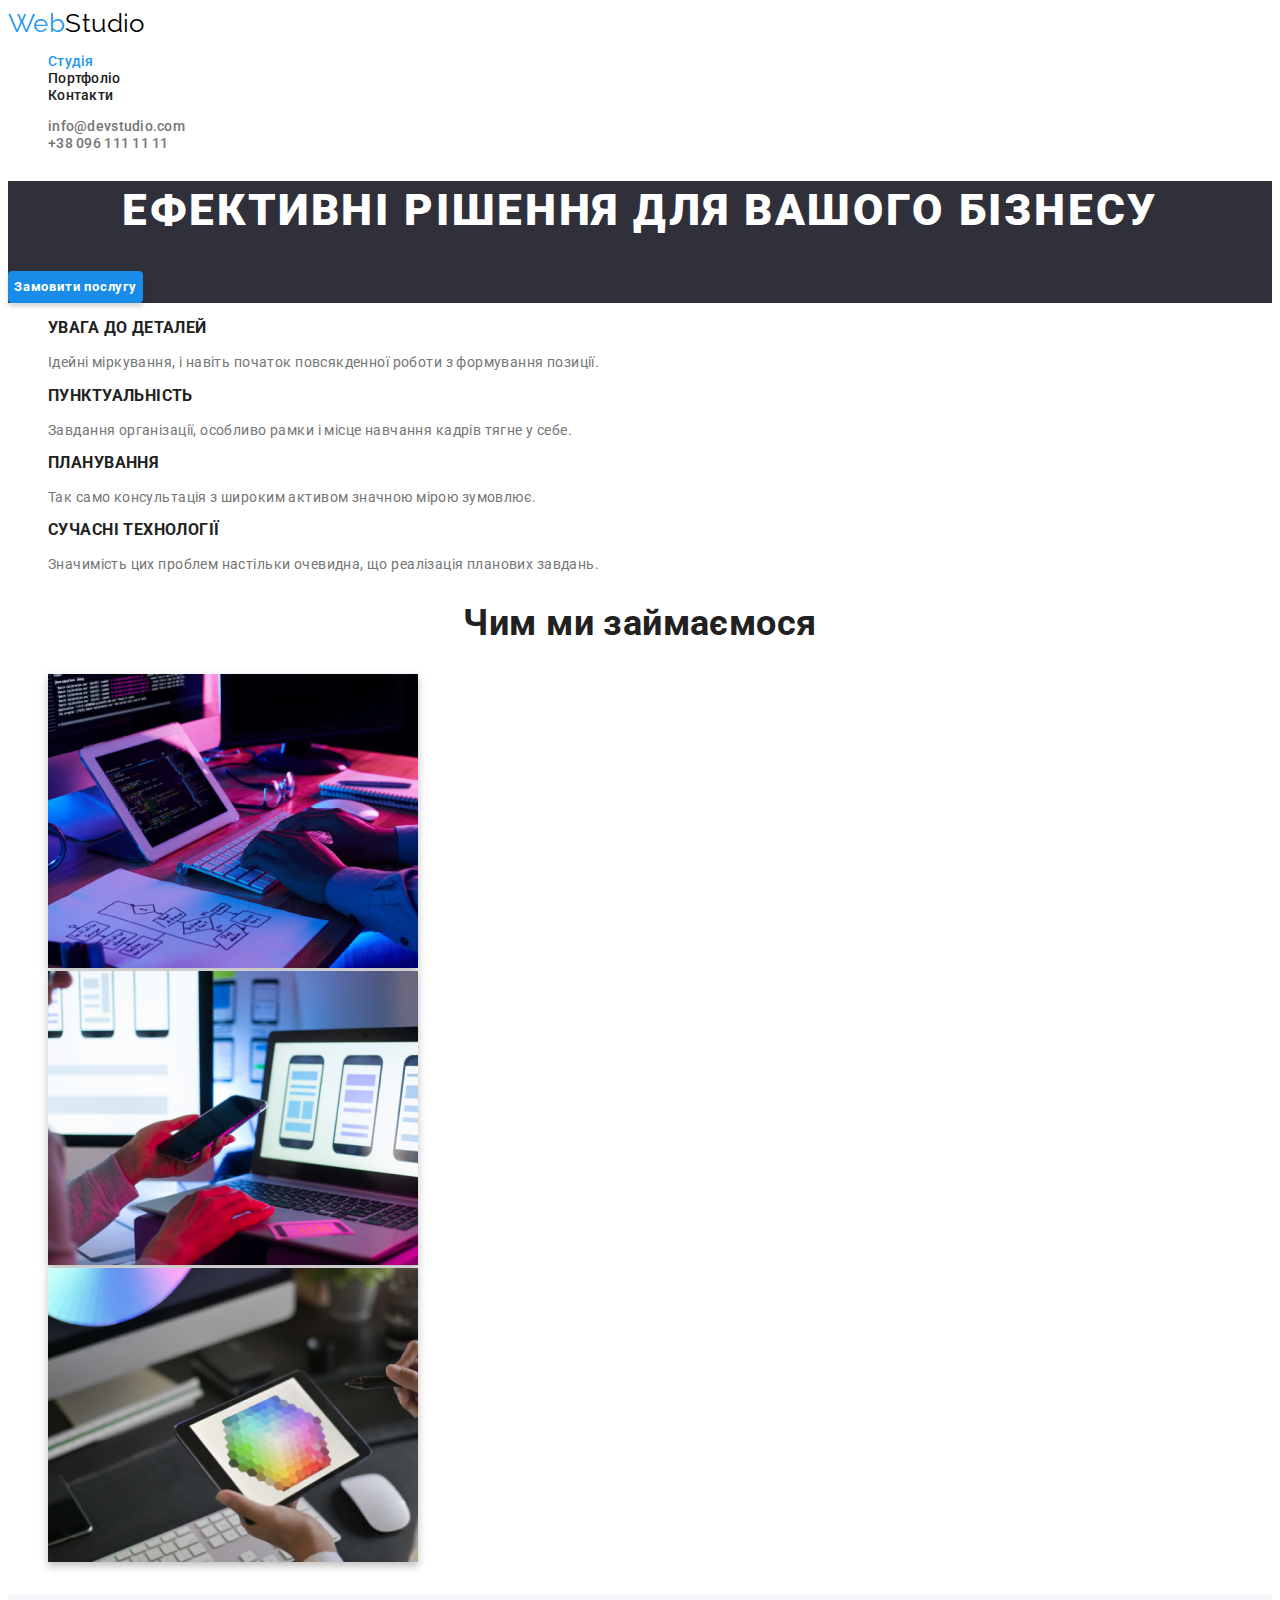
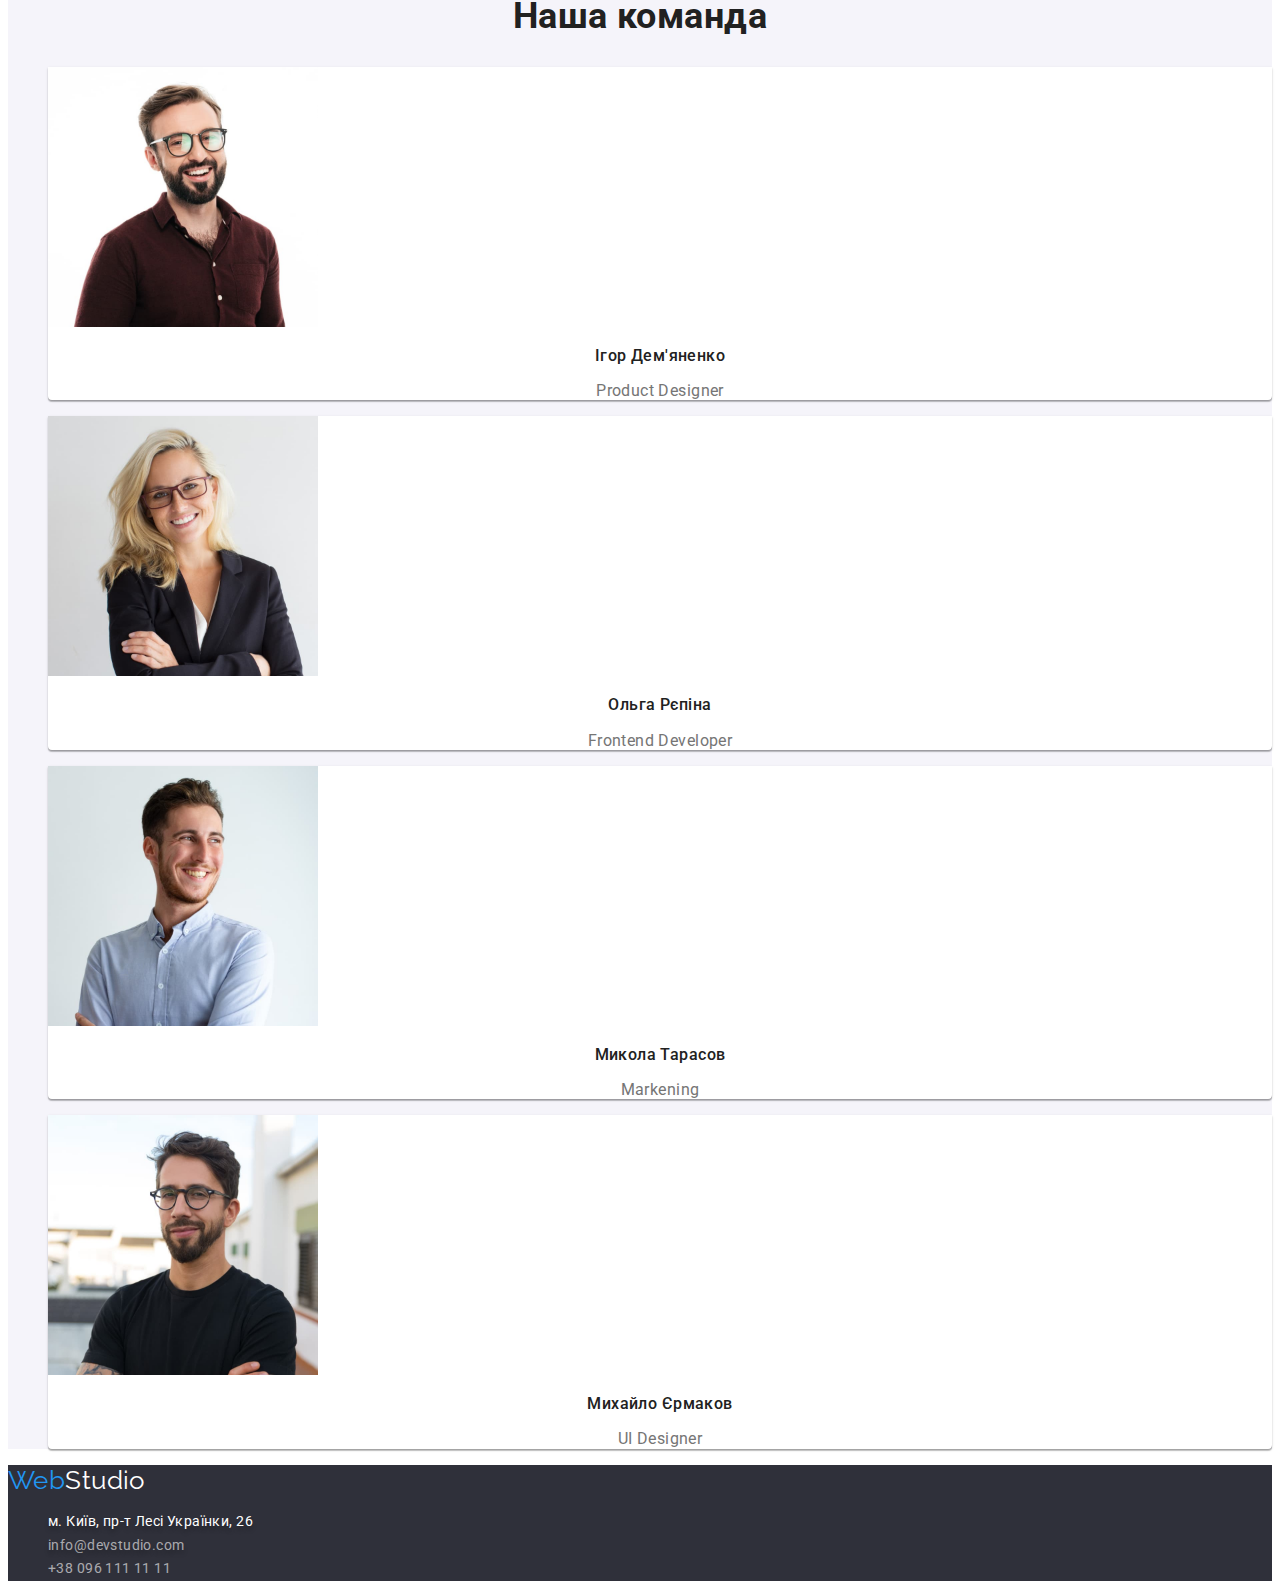
==== commit 6f5f6a84: "hw-02 v.1.2" ====
--- a/index.html
+++ b/index.html
@@ -14,10 +14,11 @@
     <link rel="stylesheet" href="./css/styles.css" />
   </head>
   <body>
+    <!--header-->
     <header class="header">
-      <nav class="logo">
-        <a href="./index.html" class="link"
-          >Web<span class="studio">Studio</span></a
+      <nav>
+        <a href="./index.html" class="header-logo"
+          >Web<span class="header-studio">Studio</span></a
         >
         <ul class="nav">
           <li><a href="./index.html" class="nav-link current">Студія</a></li>
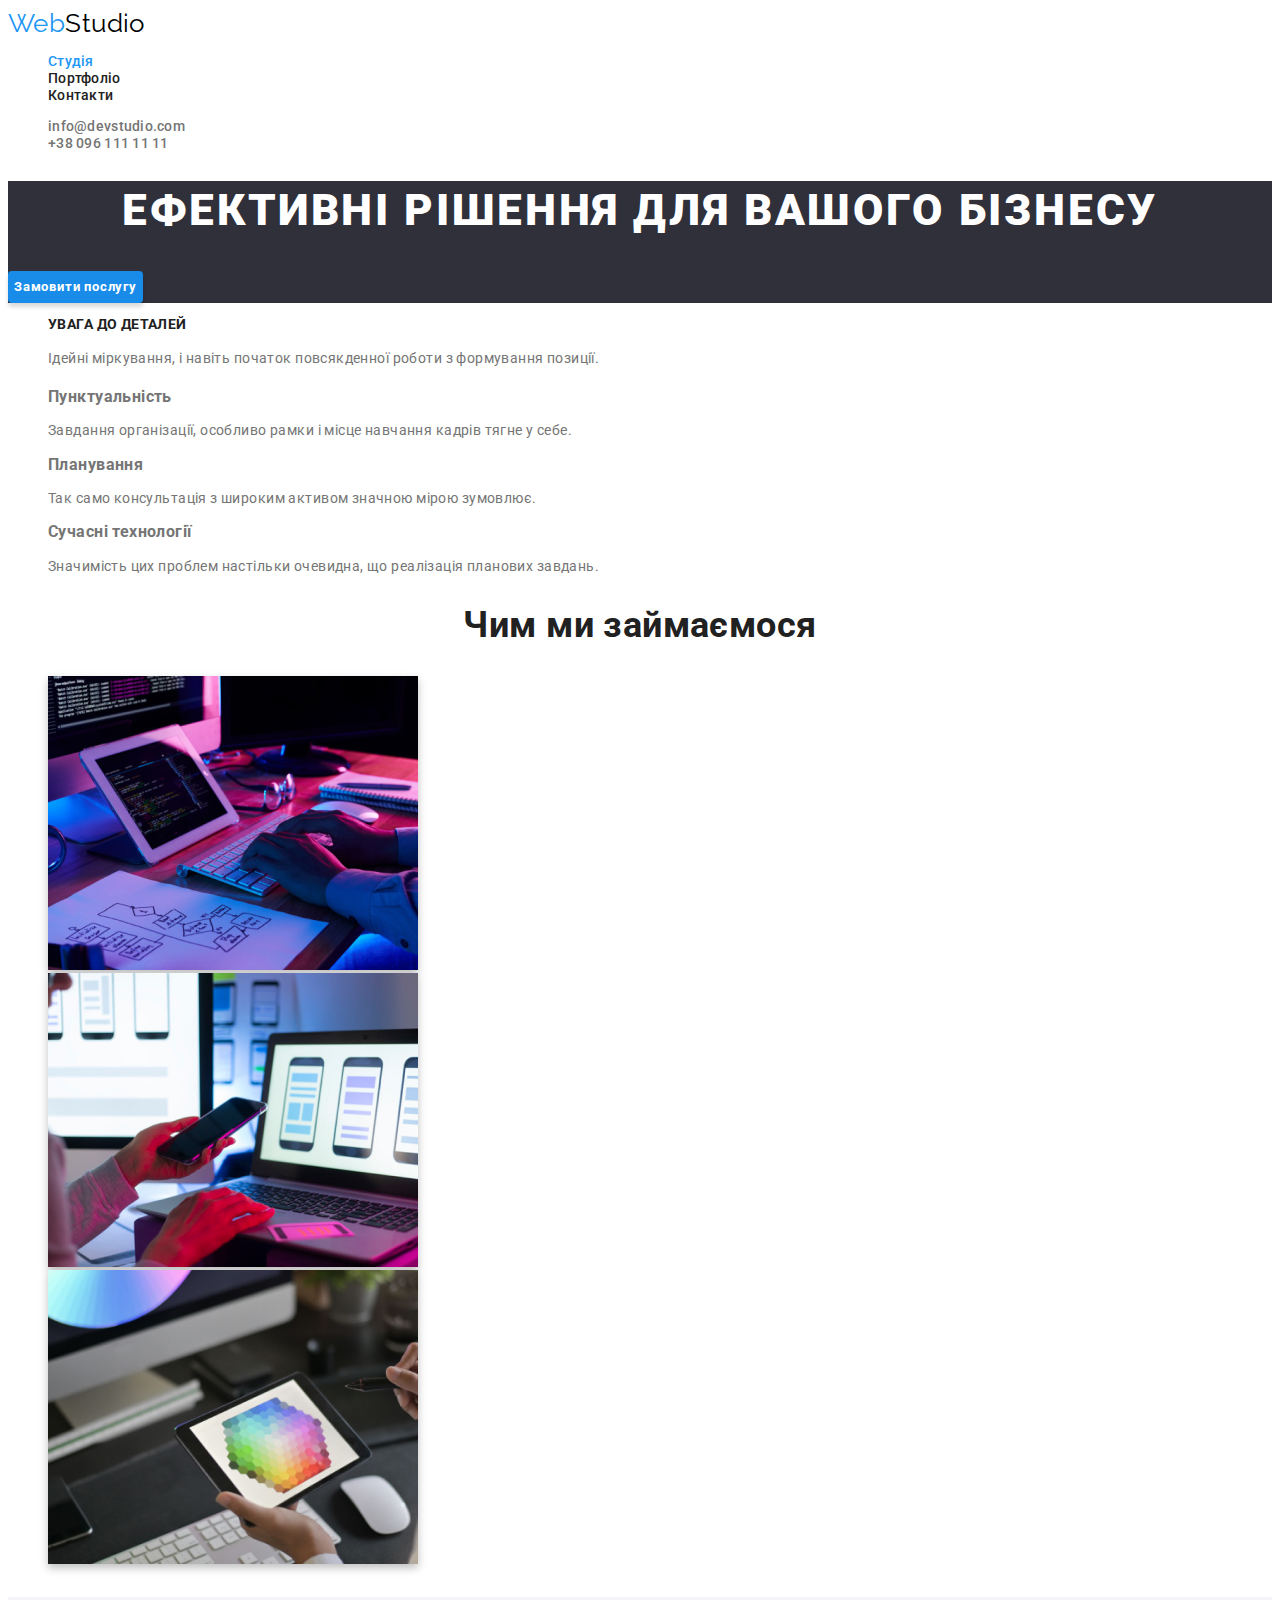
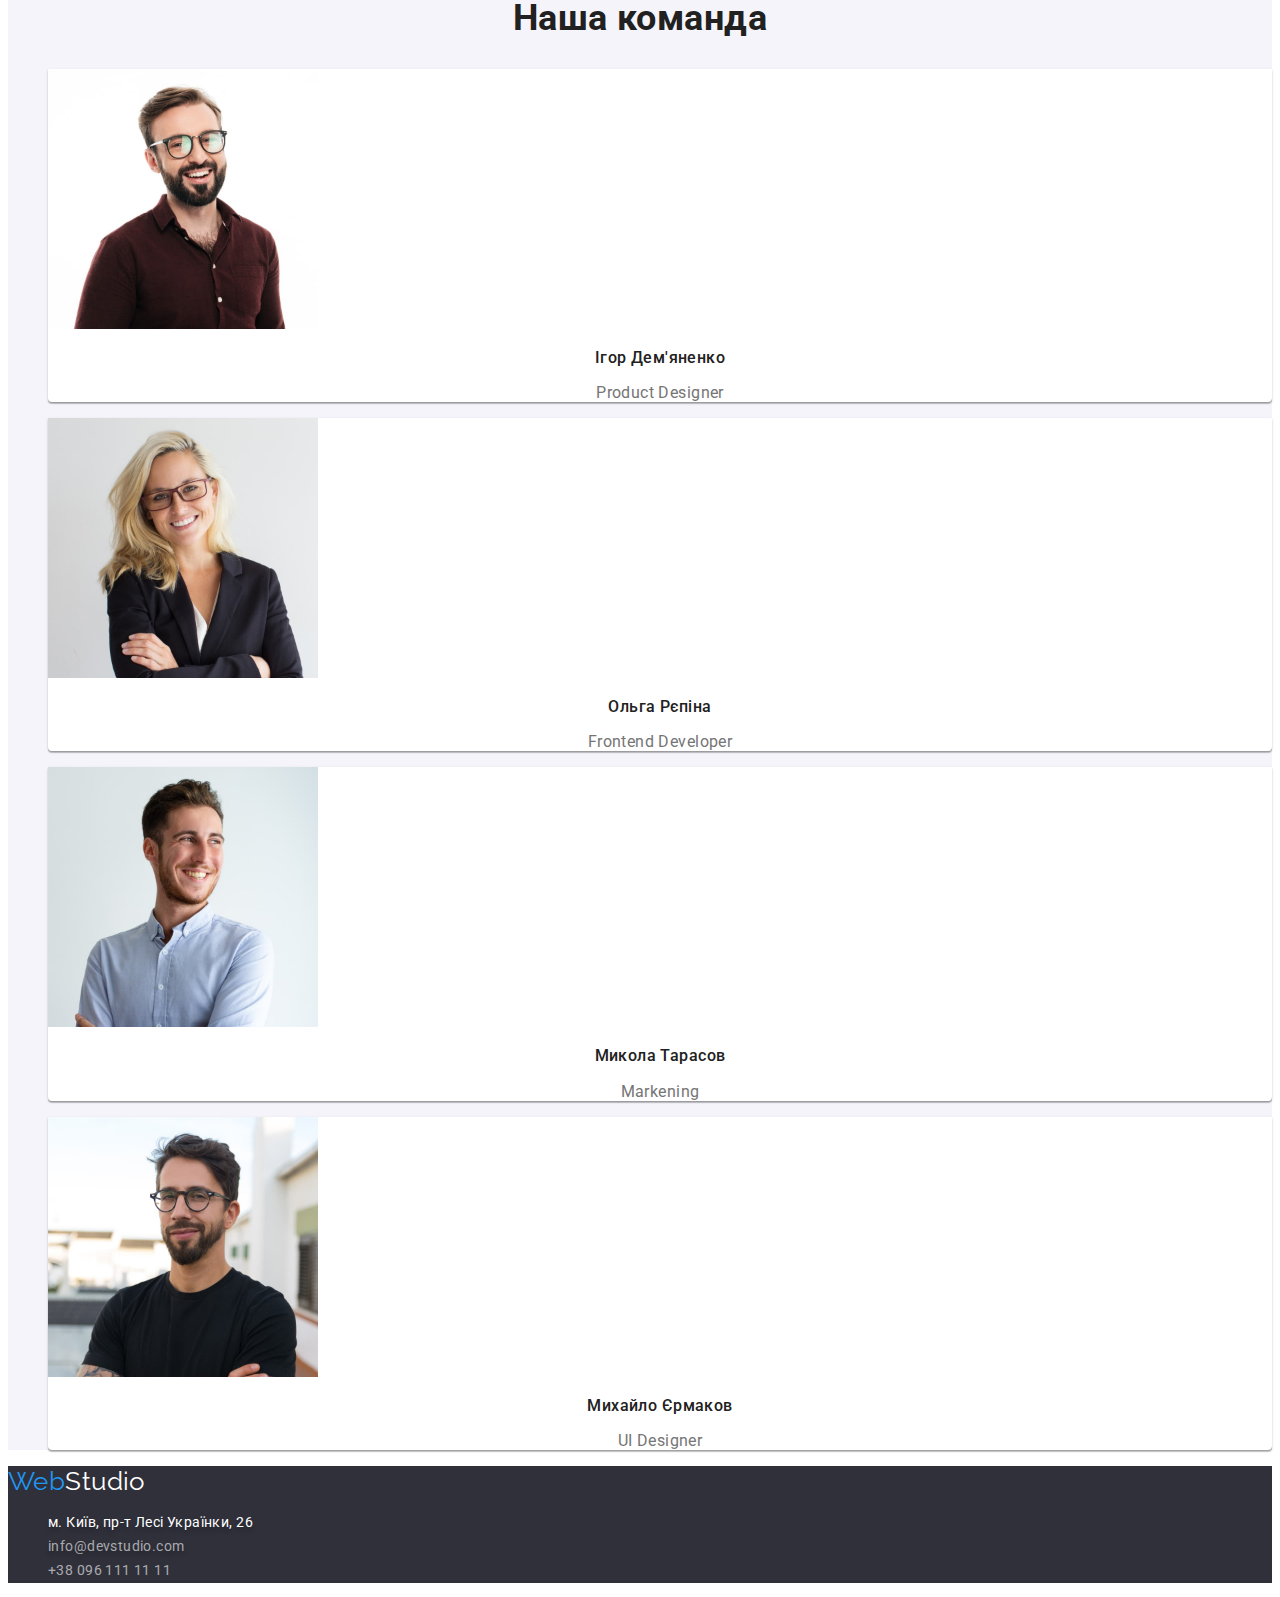
==== commit 53e45eeb: "hw-02 v1.4" ====
--- a/index.html
+++ b/index.html
@@ -43,11 +43,11 @@
       </section>
       <!-- Features -->
       <section class="features">
-        <h2 class="feature-title visually-hidden">Особливості</h2>
+        <h2 class="section-title visually-hidden">Особливості</h2>
         <ul>
           <li>
-            <h3 class="feature-subtitle">Увага до деталей</h3>
-            <p class="feature-text">
+            <h3 class="features-subtitle">Увага до деталей</h3>
+            <p class="features-text">
               Ідейні міркування, і навіть початок повсякденної роботи з
               формування позиції.
             </p>
@@ -76,7 +76,7 @@
       </section>
       <!--What we do-->
       <section class="activity">
-        <h2 class="activity-title">Чим ми займаємося</h2>
+        <h2 class="section-title">Чим ми займаємося</h2>
         <ul class="activity-list">
           <li class="activity-item">
             <img
@@ -103,7 +103,7 @@
       </section>
       <!--Our team-->
       <section class="team">
-        <h2 class="team-title">Наша команда</h2>
+        <h2 class="section-title">Наша команда</h2>
         <ul>
           <li class="card-bg">
             <img
--- a/css/styles.css
+++ b/css/styles.css
@@ -122,7 +122,7 @@
 }
 
 /* feature */
-.feature-title {
+.section-title {
   font-size: 36px;
   line-height: 1.17;
   text-align: center;
@@ -130,7 +130,8 @@
   color: var(--primery-black-color);
 }
 
-.feature-subtitle {
+.features-subtitle {
+  font-size: 14px;
   line-height: 1.14;
   text-transform: uppercase;
 
@@ -138,18 +139,10 @@
 }
 
 .features-text {
-  line-height: 1.7;
+  line-height: 1.71;
 }
 
 /* activity */
-.activity-title {
-  font-size: 36px;
-  line-height: 1.17;
-  text-align: center;
-
-  color: var(--primery-black-color);
-  }
-
 .activity-item {
   mix-blend-mode: normal;
   filter: drop-shadow(0px 4px 4px rgba(0, 0, 0, 0.25));
@@ -230,6 +223,13 @@
   text-shadow: 0px 4px 4px rgba(0, 0, 0, 0.25);
 }
 
+.adress-mail:hover,
+.adress-mail:focus,
+.adress-phone:hover,
+.adress-phone:focus {
+  color: var(--accent-color);
+}
+
 /* portfolio */
 .portfolio-title {
   font-size: 18px;
@@ -255,7 +255,7 @@
 .portfolio-button:focus:focus {
   color: var(--primery-white-color);
   background-color: var(--accent-color);
-  ox-shadow: 0px 3px 1px rgba(0, 0, 0, 0.1), 0px 1px 2px rgba(0, 0, 0, 0.08),
+  box-shadow: 0px 3px 1px rgba(0, 0, 0, 0.1), 0px 1px 2px rgba(0, 0, 0, 0.08),
     0px 2px 2px rgba(0, 0, 0, 0.12);
   border-radius: 4px;
 }
@@ -270,10 +270,10 @@
   line-height: 2;
   letter-spacing: 0.06em;
   
-  color: #212121;
-}
-
-.projects-text {
-  font-size: 16px;
-  line-height: 1.9;
+  color: var(--primery-black-color);
+}
+
+.project-text {
+  font-size: 16px;
+  line-height: 1.88;
 }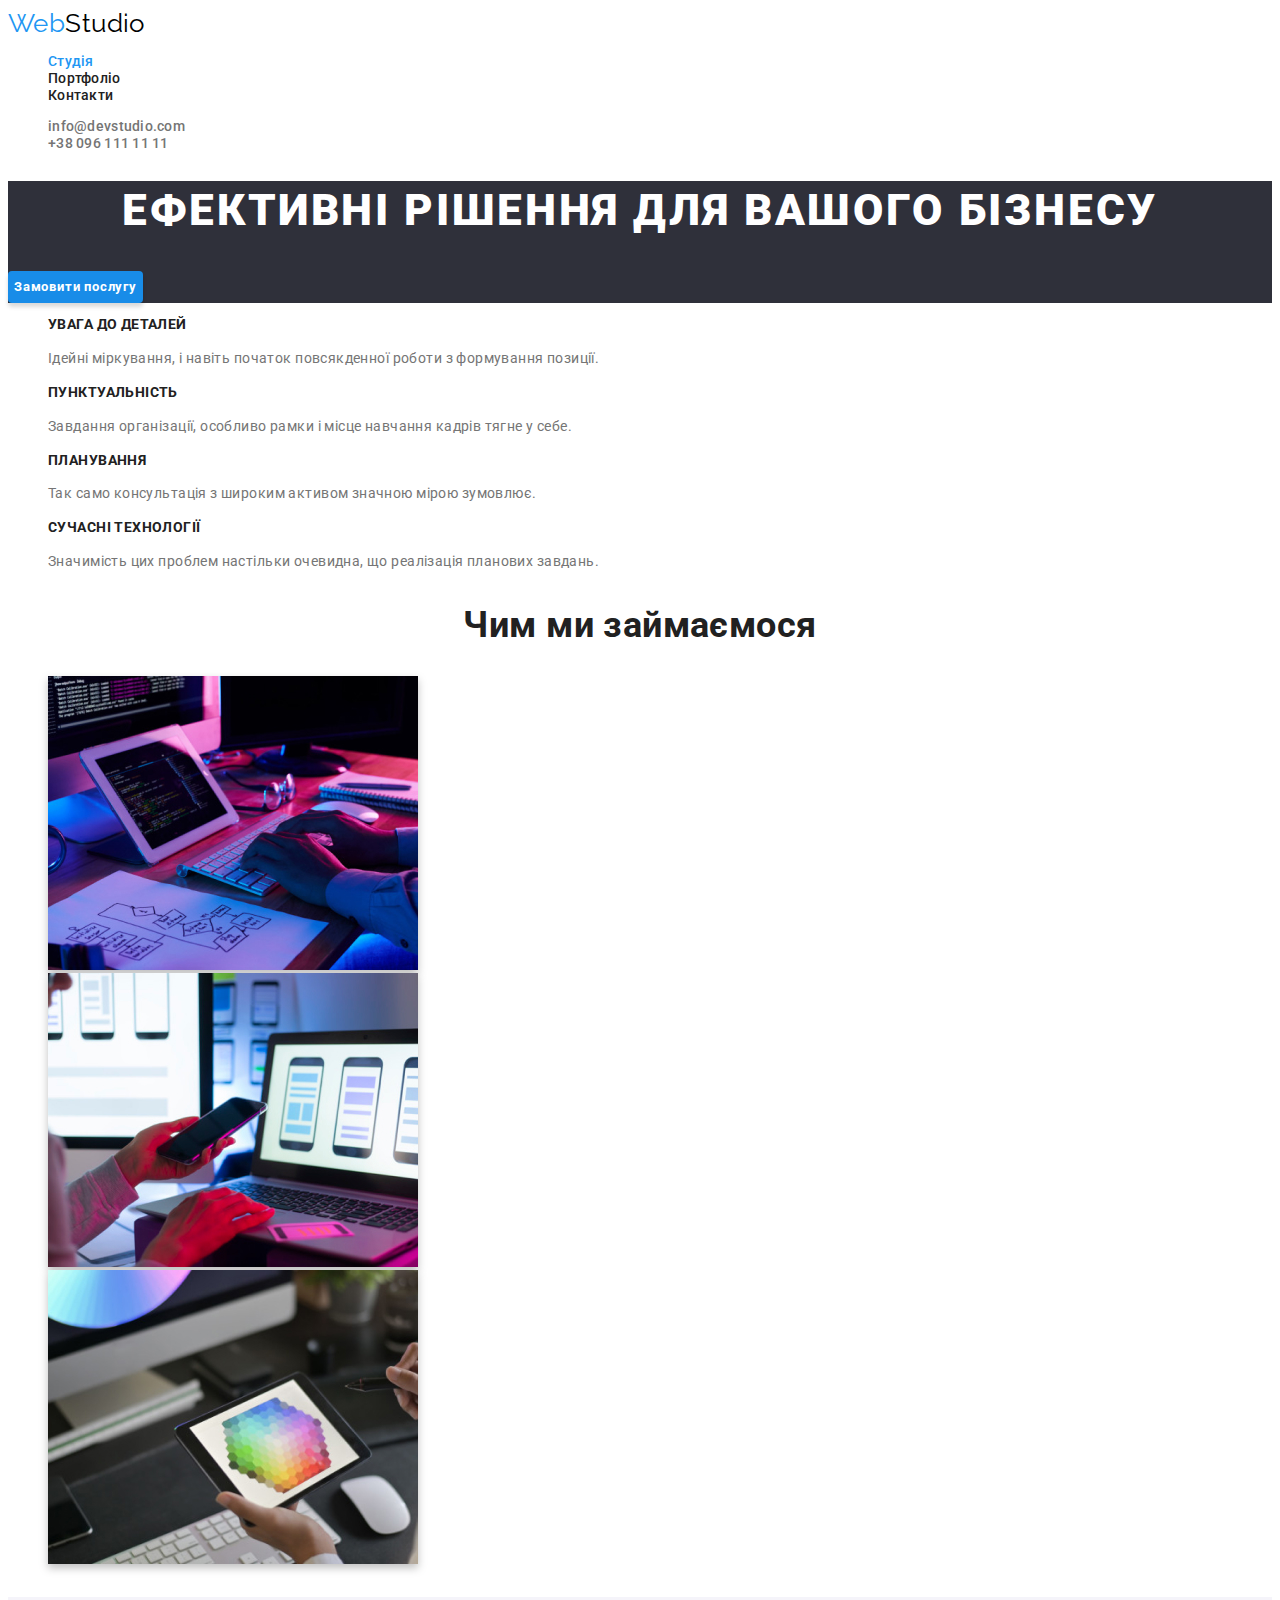
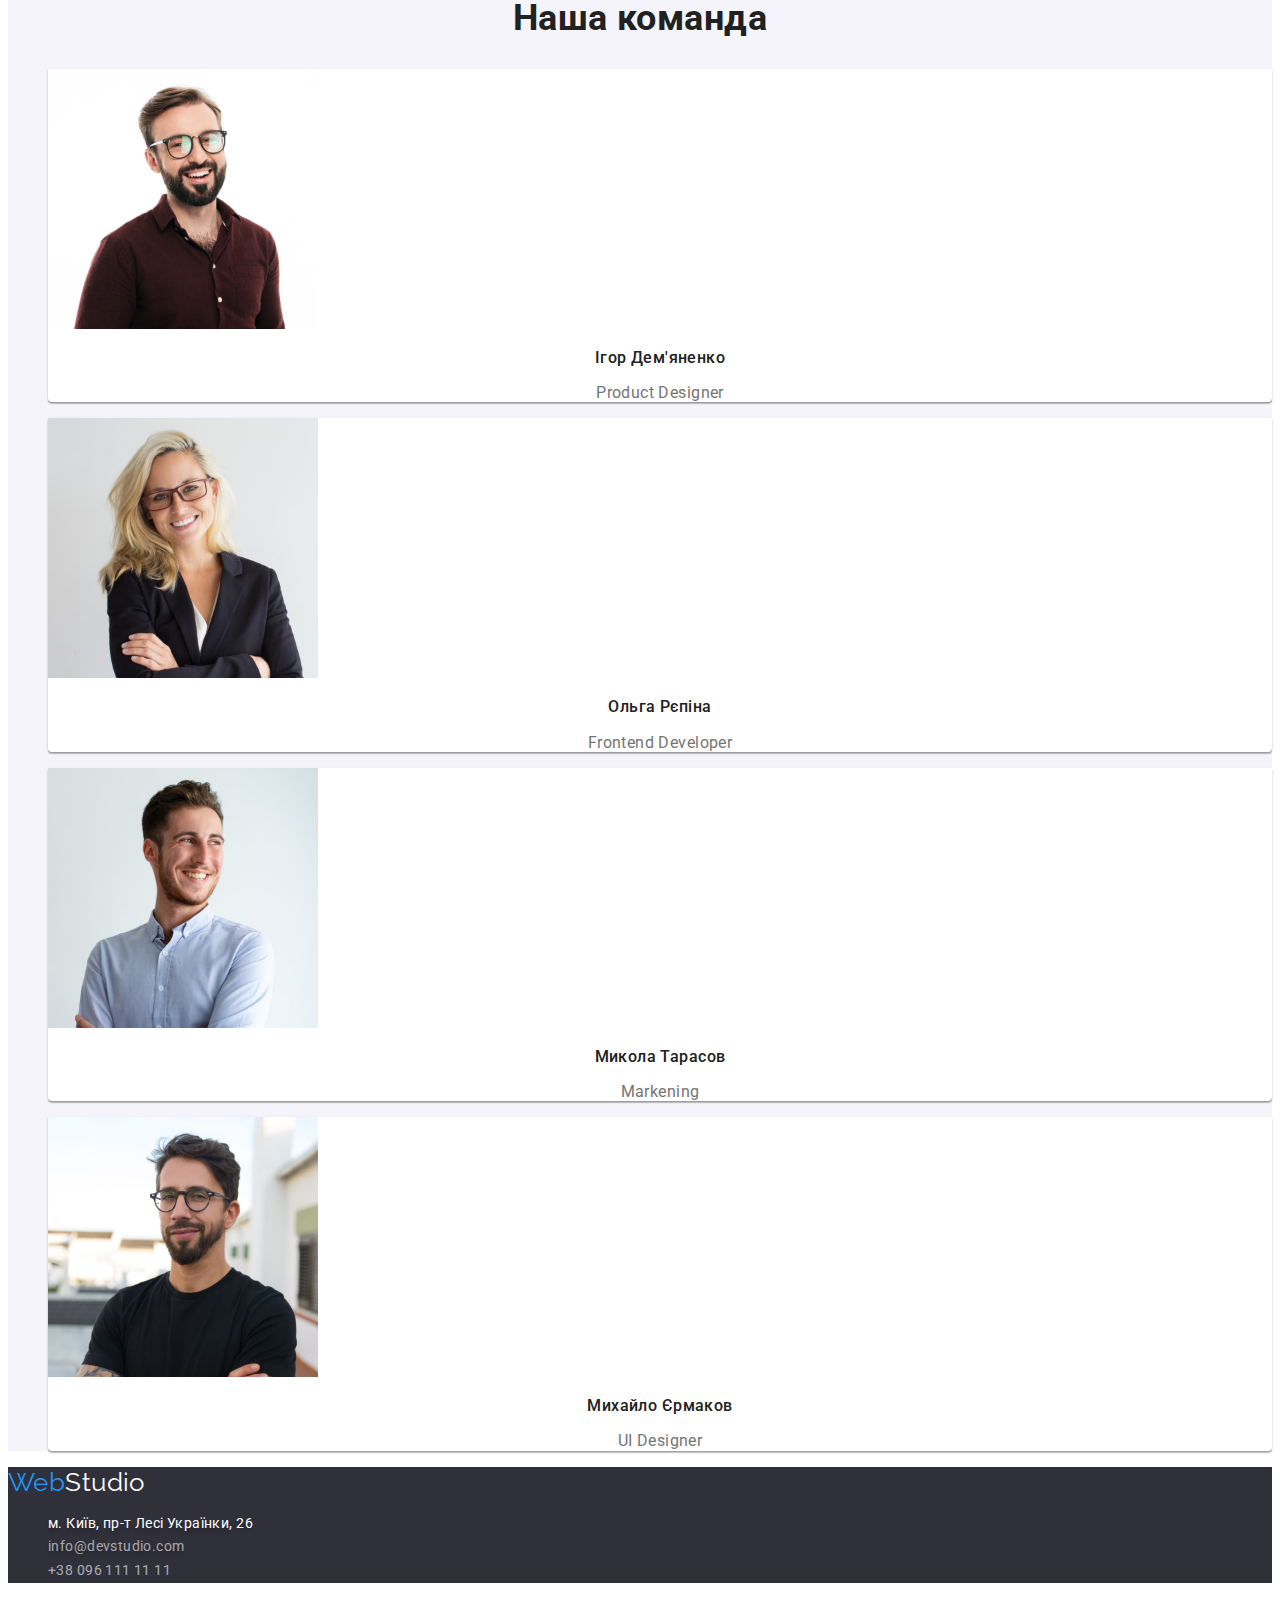
==== commit 4e2c328c: "hw-02 v1.5" ====
--- a/index.html
+++ b/index.html
@@ -53,21 +53,21 @@
             </p>
           </li>
           <li>
-            <h3 class="feature-subtitle">Пунктуальність</h3>
-            <p class="feature-text">
+            <h3 class="features-subtitle">Пунктуальність</h3>
+            <p class="features-text">
               Завдання організації, особливо рамки і місце навчання кадрів тягне
               у себе.
             </p>
           </li>
           <li>
-            <h3 class="feature-subtitle">Планування</h3>
-            <p class="feature-text">
+            <h3 class="features-subtitle">Планування</h3>
+            <p class="features-text">
               Так само консультація з широким активом значною мірою зумовлює.
             </p>
           </li>
           <li>
-            <h3 class="feature-subtitle">Сучасні технології</h3>
-            <p class="feature-text">
+            <h3 class="features-subtitle">Сучасні технології</h3>
+            <p class="features-text">
               Значимість цих проблем настільки очевидна, що реалізація планових
               завдань.
             </p>
